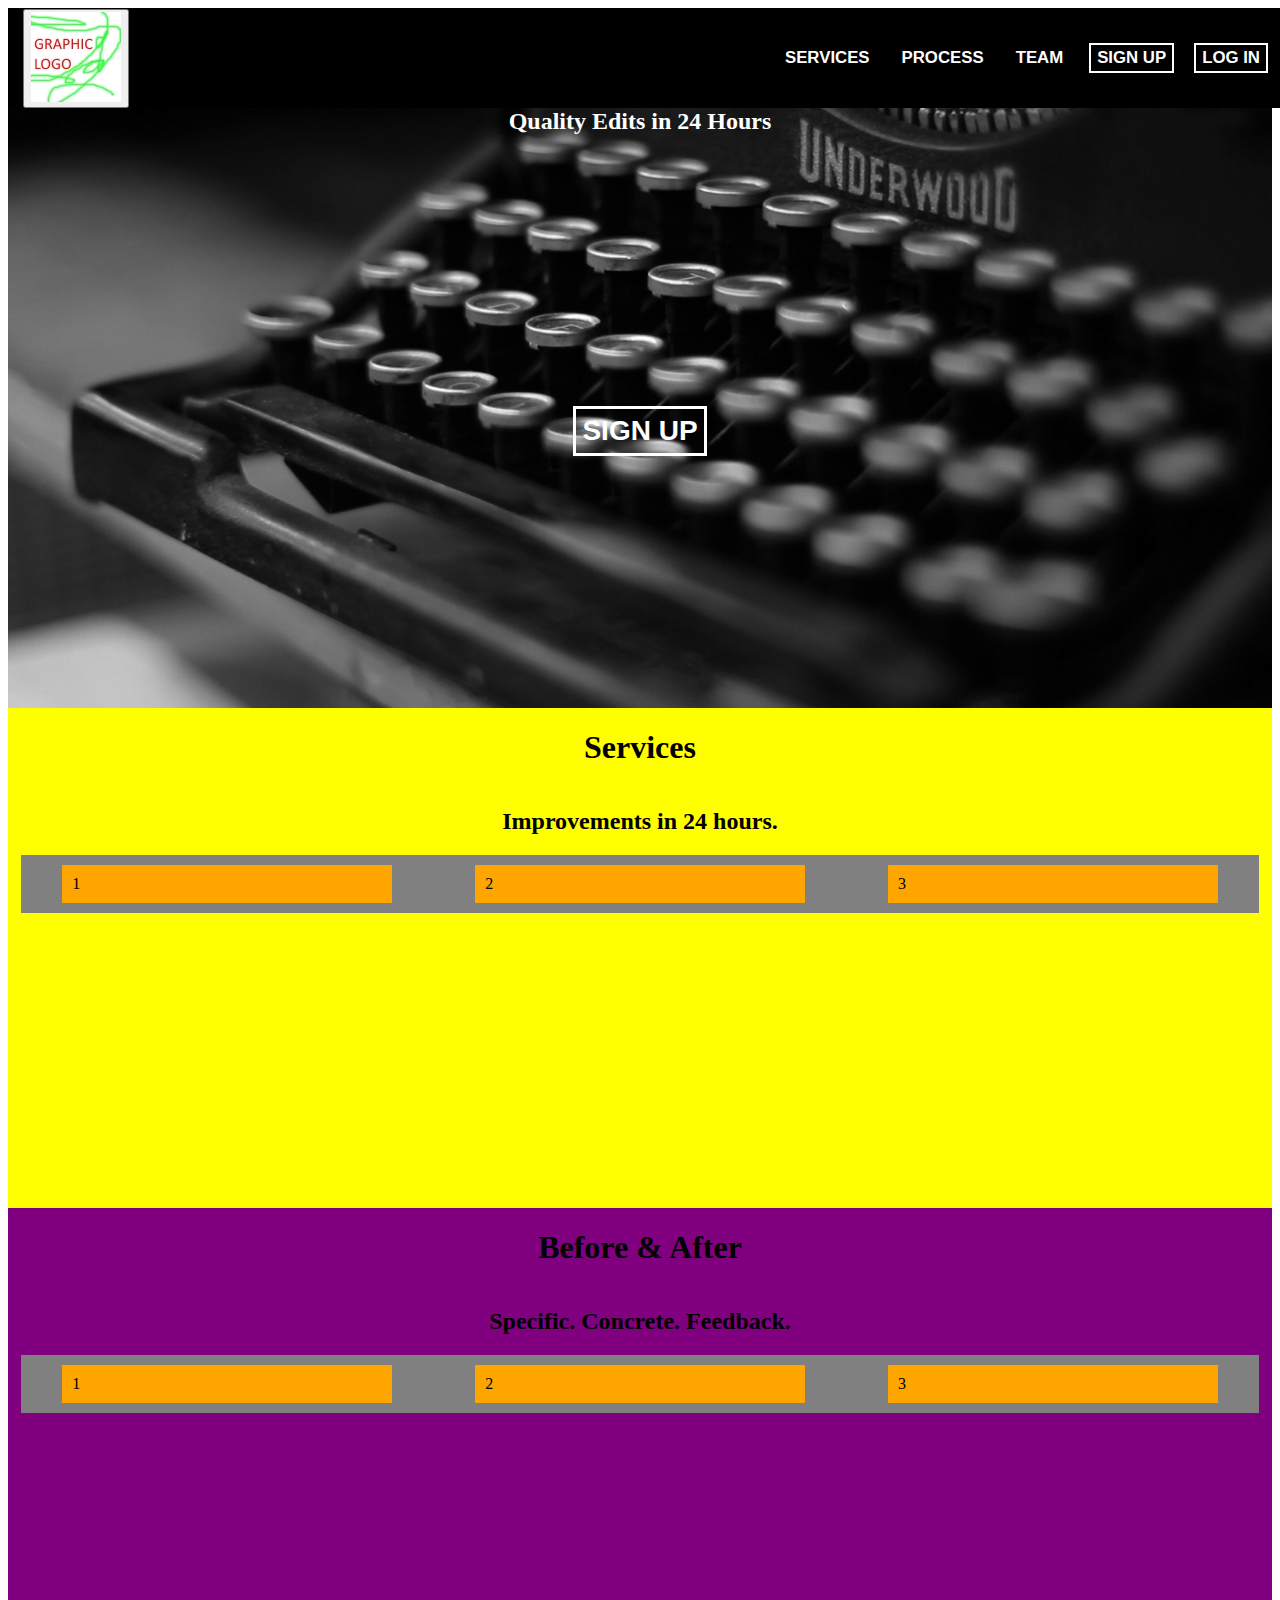
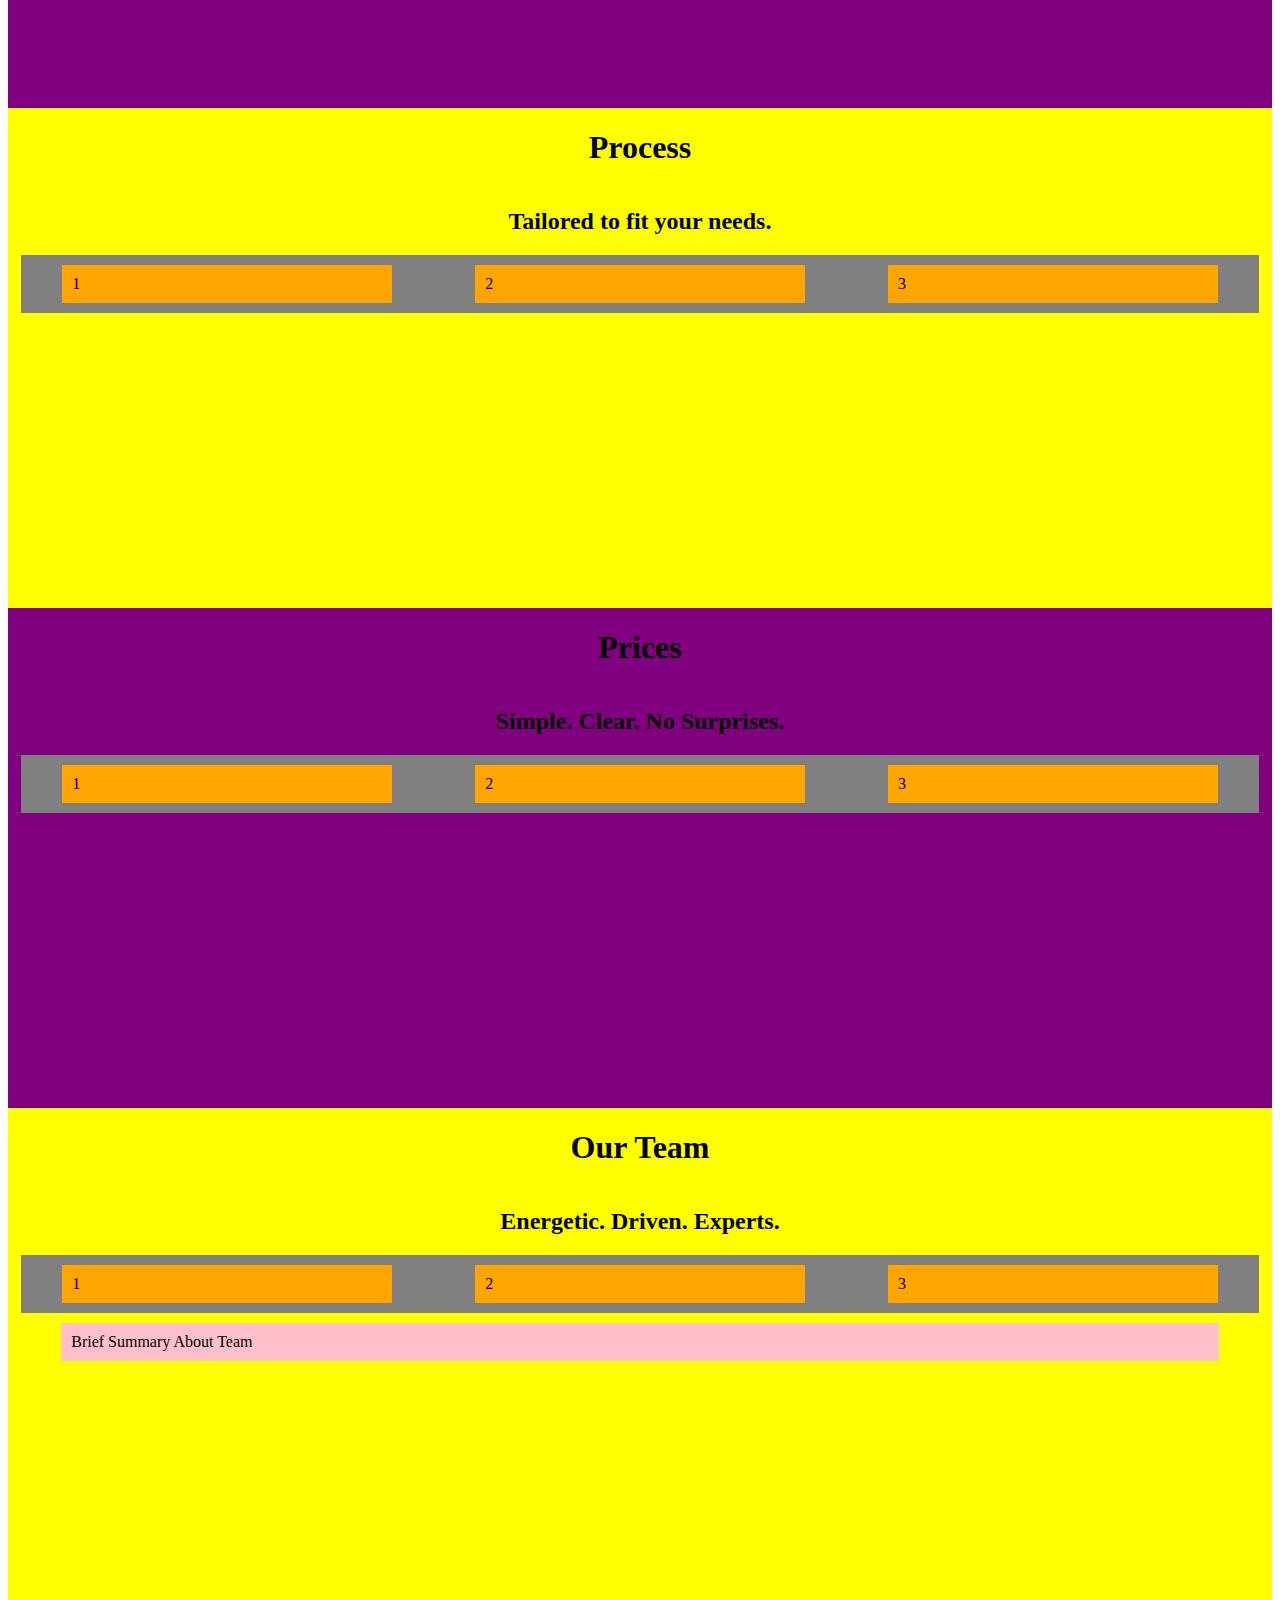
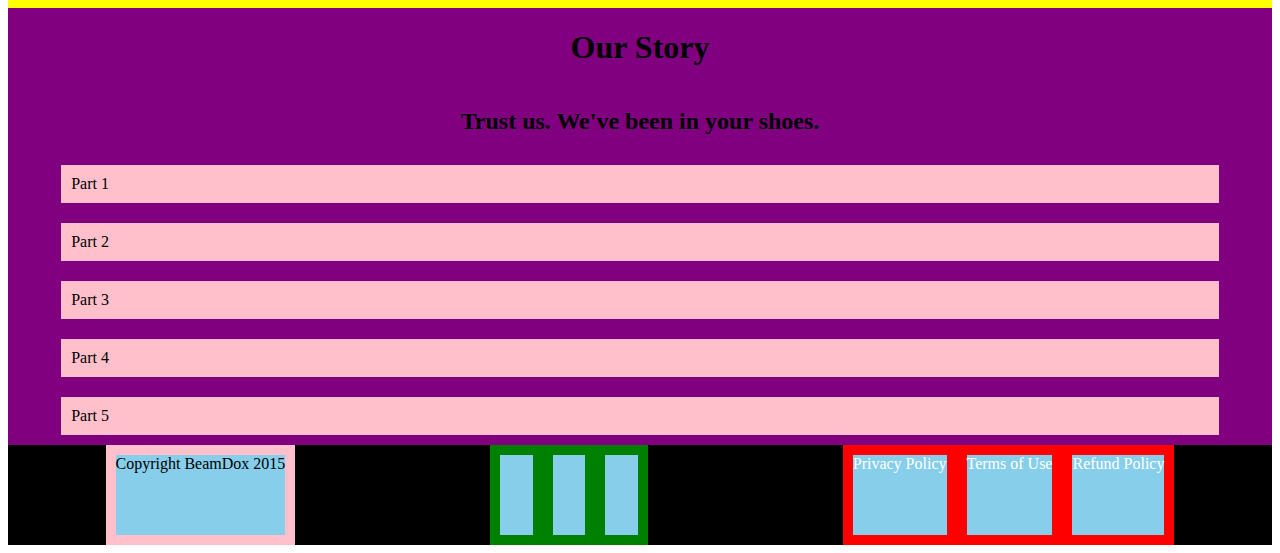
==== Index.html @ e9935860 "BeamDox Initial Commit" ====
<!DOCTYPE html>
<html>
<head>
	<meta charset="UTF-8">
	<title>BeamDox</title>
	<link rel="stylesheet" href="CSS/Font-awesome.css">
	<link rel="stylesheet" href="CSS/Index.css">
	<link rel="stylesheet" href="CSS/LoginSignupModal.css">
	<link rel="stylesheet" href="CSS/Header.css">
	<link rel="stylesheet" href="CSS/Footer.css">
	<link rel="stylesheet" href="CSS/Services.css">
	<link rel="stylesheet" href="CSS/Process.css">
	<link rel="stylesheet" href="CSS/Team.css">
</head>

<header class="navigation">
		<div class="logobox"><form action="Index.html"><button class="buttonLogo"><img src="assets/logo.jpg"></button></form></div>
		<div class="itemNav itemEmptyNav"></div>
		<div class="itemNav linkContainer">
			<div class="itemNav"><form action="#servicesAnchor"><button class="buttonReg">SERVICES</button></form></div>
			<div class="itemNav"><form action="#processAnchor"><button class="buttonReg">PROCESS</button></form></div>
			<div class="itemNav"><form action="#teamAnchor"><button class="buttonReg">TEAM</button></form></div>
			<div class="itemNav"><form action="#openModalSignUp"><button class="buttonCred">SIGN UP</button></form>
				<div id="openModalSignUp" class="modalDialog">
					<div>
						<a href="#close" title="Close" class="close">X</a>
						<h4>Sign up with BeamDox.</h4>
						<div>
							<form>
								<div><label for="theName">Name</label></div>
								<div><input id="theName" name="cusName" type="text" placeholder="Full Name" autofocus required/></div><br>
								
								<div><label for="theEmail">Email</label></div>
								<div><input id="theEmail" name="email" type="text" placeholder="Email Address" required/></div><br>
								
								<div><label for="thePass">Password</label></div>
								<div><input id="thePass" name="password" type="text" placeholder="Password" required/></div>
								<div><input id="thePass" name="password" type="text" placeholder="Confirm Password" required/></div><br>
								
								<div><label for="userTime">Time Zone</label></div>
								<div>
									<select id="userTime" name="timezone" placeholder="Select Time Zone" required>
										<option timeZoneId="1" gmtAdjustment="GMT-12:00" useDaylightTime="0" value="-12">(GMT-12:00) International Date Line West</option>
										<option timeZoneId="2" gmtAdjustment="GMT-11:00" useDaylightTime="0" value="-11">(GMT-11:00) Midway Island, Samoa</option>
										<option timeZoneId="3" gmtAdjustment="GMT-10:00" useDaylightTime="0" value="-10">(GMT-10:00) Hawaii</option>
										<option timeZoneId="4" gmtAdjustment="GMT-09:00" useDaylightTime="1" value="-9">(GMT-09:00) Alaska</option>
										<option timeZoneId="5" gmtAdjustment="GMT-08:00" useDaylightTime="1" value="-8">(GMT-08:00) Pacific Time (US & Canada)</option>
										<option timeZoneId="6" gmtAdjustment="GMT-08:00" useDaylightTime="1" value="-8">(GMT-08:00) Tijuana, Baja California</option>
										<option timeZoneId="7" gmtAdjustment="GMT-07:00" useDaylightTime="0" value="-7">(GMT-07:00) Arizona</option>
										<option timeZoneId="8" gmtAdjustment="GMT-07:00" useDaylightTime="1" value="-7">(GMT-07:00) Chihuahua, La Paz, Mazatlan</option>
										<option timeZoneId="9" gmtAdjustment="GMT-07:00" useDaylightTime="1" value="-7">(GMT-07:00) Mountain Time (US & Canada)</option>
										<option timeZoneId="10" gmtAdjustment="GMT-06:00" useDaylightTime="0" value="-6">(GMT-06:00) Central America</option>
										<option timeZoneId="11" gmtAdjustment="GMT-06:00" useDaylightTime="1" value="-6">(GMT-06:00) Central Time (US & Canada)</option>
										<option timeZoneId="12" gmtAdjustment="GMT-06:00" useDaylightTime="1" value="-6">(GMT-06:00) Guadalajara, Mexico City, Monterrey</option>
										<option timeZoneId="13" gmtAdjustment="GMT-06:00" useDaylightTime="0" value="-6">(GMT-06:00) Saskatchewan</option>
										<option timeZoneId="14" gmtAdjustment="GMT-05:00" useDaylightTime="0" value="-5">(GMT-05:00) Bogota, Lima, Quito, Rio Branco</option>
										<option timeZoneId="15" gmtAdjustment="GMT-05:00" useDaylightTime="1" value="-5">(GMT-05:00) Eastern Time (US & Canada)</option>
										<option timeZoneId="16" gmtAdjustment="GMT-05:00" useDaylightTime="1" value="-5">(GMT-05:00) Indiana (East)</option>
										<option timeZoneId="17" gmtAdjustment="GMT-04:00" useDaylightTime="1" value="-4">(GMT-04:00) Atlantic Time (Canada)</option>
										<option timeZoneId="18" gmtAdjustment="GMT-04:00" useDaylightTime="0" value="-4">(GMT-04:00) Caracas, La Paz</option>
										<option timeZoneId="19" gmtAdjustment="GMT-04:00" useDaylightTime="0" value="-4">(GMT-04:00) Manaus</option>
										<option timeZoneId="20" gmtAdjustment="GMT-04:00" useDaylightTime="1" value="-4">(GMT-04:00) Santiago</option>
										<option timeZoneId="21" gmtAdjustment="GMT-03:30" useDaylightTime="1" value="-3.5">(GMT-03:30) Newfoundland</option>
										<option timeZoneId="22" gmtAdjustment="GMT-03:00" useDaylightTime="1" value="-3">(GMT-03:00) Brasilia</option>
										<option timeZoneId="23" gmtAdjustment="GMT-03:00" useDaylightTime="0" value="-3">(GMT-03:00) Buenos Aires, Georgetown</option>
										<option timeZoneId="24" gmtAdjustment="GMT-03:00" useDaylightTime="1" value="-3">(GMT-03:00) Greenland</option>
										<option timeZoneId="25" gmtAdjustment="GMT-03:00" useDaylightTime="1" value="-3">(GMT-03:00) Montevideo</option>
										<option timeZoneId="26" gmtAdjustment="GMT-02:00" useDaylightTime="1" value="-2">(GMT-02:00) Mid-Atlantic</option>
										<option timeZoneId="27" gmtAdjustment="GMT-01:00" useDaylightTime="0" value="-1">(GMT-01:00) Cape Verde Is.</option>
										<option timeZoneId="28" gmtAdjustment="GMT-01:00" useDaylightTime="1" value="-1">(GMT-01:00) Azores</option>
										<option timeZoneId="29" gmtAdjustment="GMT+00:00" useDaylightTime="0" value="0">(GMT+00:00) Casablanca, Monrovia, Reykjavik</option>
										<option timeZoneId="30" gmtAdjustment="GMT+00:00" useDaylightTime="1" value="0">(GMT+00:00) Greenwich Mean Time : Dublin, Edinburgh, Lisbon, London</option>
										<option timeZoneId="31" gmtAdjustment="GMT+01:00" useDaylightTime="1" value="1">(GMT+01:00) Amsterdam, Berlin, Bern, Rome, Stockholm, Vienna</option>
										<option timeZoneId="32" gmtAdjustment="GMT+01:00" useDaylightTime="1" value="1">(GMT+01:00) Belgrade, Bratislava, Budapest, Ljubljana, Prague</option>
										<option timeZoneId="33" gmtAdjustment="GMT+01:00" useDaylightTime="1" value="1">(GMT+01:00) Brussels, Copenhagen, Madrid, Paris</option>
										<option timeZoneId="34" gmtAdjustment="GMT+01:00" useDaylightTime="1" value="1">(GMT+01:00) Sarajevo, Skopje, Warsaw, Zagreb</option>
										<option timeZoneId="35" gmtAdjustment="GMT+01:00" useDaylightTime="1" value="1">(GMT+01:00) West Central Africa</option>
										<option timeZoneId="36" gmtAdjustment="GMT+02:00" useDaylightTime="1" value="2">(GMT+02:00) Amman</option>
										<option timeZoneId="37" gmtAdjustment="GMT+02:00" useDaylightTime="1" value="2">(GMT+02:00) Athens, Bucharest, Istanbul</option>
										<option timeZoneId="38" gmtAdjustment="GMT+02:00" useDaylightTime="1" value="2">(GMT+02:00) Beirut</option>
										<option timeZoneId="39" gmtAdjustment="GMT+02:00" useDaylightTime="1" value="2">(GMT+02:00) Cairo</option>
										<option timeZoneId="40" gmtAdjustment="GMT+02:00" useDaylightTime="0" value="2">(GMT+02:00) Harare, Pretoria</option>
										<option timeZoneId="41" gmtAdjustment="GMT+02:00" useDaylightTime="1" value="2">(GMT+02:00) Helsinki, Kyiv, Riga, Sofia, Tallinn, Vilnius</option>
										<option timeZoneId="42" gmtAdjustment="GMT+02:00" useDaylightTime="1" value="2">(GMT+02:00) Jerusalem</option>
										<option timeZoneId="43" gmtAdjustment="GMT+02:00" useDaylightTime="1" value="2">(GMT+02:00) Minsk</option>
										<option timeZoneId="44" gmtAdjustment="GMT+02:00" useDaylightTime="1" value="2">(GMT+02:00) Windhoek</option>
										<option timeZoneId="45" gmtAdjustment="GMT+03:00" useDaylightTime="0" value="3">(GMT+03:00) Kuwait, Riyadh, Baghdad</option>
										<option timeZoneId="46" gmtAdjustment="GMT+03:00" useDaylightTime="1" value="3">(GMT+03:00) Moscow, St. Petersburg, Volgograd</option>
										<option timeZoneId="47" gmtAdjustment="GMT+03:00" useDaylightTime="0" value="3">(GMT+03:00) Nairobi</option>
										<option timeZoneId="48" gmtAdjustment="GMT+03:00" useDaylightTime="0" value="3">(GMT+03:00) Tbilisi</option>
										<option timeZoneId="49" gmtAdjustment="GMT+03:30" useDaylightTime="1" value="3.5">(GMT+03:30) Tehran</option>
										<option timeZoneId="50" gmtAdjustment="GMT+04:00" useDaylightTime="0" value="4">(GMT+04:00) Abu Dhabi, Muscat</option>
										<option timeZoneId="51" gmtAdjustment="GMT+04:00" useDaylightTime="1" value="4">(GMT+04:00) Baku</option>
										<option timeZoneId="52" gmtAdjustment="GMT+04:00" useDaylightTime="1" value="4">(GMT+04:00) Yerevan</option>
										<option timeZoneId="53" gmtAdjustment="GMT+04:30" useDaylightTime="0" value="4.5">(GMT+04:30) Kabul</option>
										<option timeZoneId="54" gmtAdjustment="GMT+05:00" useDaylightTime="1" value="5">(GMT+05:00) Yekaterinburg</option>
										<option timeZoneId="55" gmtAdjustment="GMT+05:00" useDaylightTime="0" value="5">(GMT+05:00) Islamabad, Karachi, Tashkent</option>
										<option timeZoneId="56" gmtAdjustment="GMT+05:30" useDaylightTime="0" value="5.5">(GMT+05:30) Sri Jayawardenapura</option>
										<option timeZoneId="57" gmtAdjustment="GMT+05:30" useDaylightTime="0" value="5.5">(GMT+05:30) Chennai, Kolkata, Mumbai, New Delhi</option>
										<option timeZoneId="58" gmtAdjustment="GMT+05:45" useDaylightTime="0" value="5.75">(GMT+05:45) Kathmandu</option>
										<option timeZoneId="59" gmtAdjustment="GMT+06:00" useDaylightTime="1" value="6">(GMT+06:00) Almaty, Novosibirsk</option>
										<option timeZoneId="60" gmtAdjustment="GMT+06:00" useDaylightTime="0" value="6">(GMT+06:00) Astana, Dhaka</option>
										<option timeZoneId="61" gmtAdjustment="GMT+06:30" useDaylightTime="0" value="6.5">(GMT+06:30) Yangon (Rangoon)</option>
										<option timeZoneId="62" gmtAdjustment="GMT+07:00" useDaylightTime="0" value="7">(GMT+07:00) Bangkok, Hanoi, Jakarta</option>
										<option timeZoneId="63" gmtAdjustment="GMT+07:00" useDaylightTime="1" value="7">(GMT+07:00) Krasnoyarsk</option>
										<option timeZoneId="64" gmtAdjustment="GMT+08:00" useDaylightTime="0" value="8">(GMT+08:00) Beijing, Chongqing, Hong Kong, Urumqi</option>
										<option timeZoneId="65" gmtAdjustment="GMT+08:00" useDaylightTime="0" value="8">(GMT+08:00) Kuala Lumpur, Singapore</option>
										<option timeZoneId="66" gmtAdjustment="GMT+08:00" useDaylightTime="0" value="8">(GMT+08:00) Irkutsk, Ulaan Bataar</option>
										<option timeZoneId="67" gmtAdjustment="GMT+08:00" useDaylightTime="0" value="8">(GMT+08:00) Perth</option>
										<option timeZoneId="68" gmtAdjustment="GMT+08:00" useDaylightTime="0" value="8">(GMT+08:00) Taipei</option>
										<option timeZoneId="69" gmtAdjustment="GMT+09:00" useDaylightTime="0" value="9">(GMT+09:00) Osaka, Sapporo, Tokyo</option>
										<option timeZoneId="70" gmtAdjustment="GMT+09:00" useDaylightTime="0" value="9">(GMT+09:00) Seoul</option>
										<option timeZoneId="71" gmtAdjustment="GMT+09:00" useDaylightTime="1" value="9">(GMT+09:00) Yakutsk</option>
										<option timeZoneId="72" gmtAdjustment="GMT+09:30" useDaylightTime="0" value="9.5">(GMT+09:30) Adelaide</option>
										<option timeZoneId="73" gmtAdjustment="GMT+09:30" useDaylightTime="0" value="9.5">(GMT+09:30) Darwin</option>
										<option timeZoneId="74" gmtAdjustment="GMT+10:00" useDaylightTime="0" value="10">(GMT+10:00) Brisbane</option>
										<option timeZoneId="75" gmtAdjustment="GMT+10:00" useDaylightTime="1" value="10">(GMT+10:00) Canberra, Melbourne, Sydney</option>
										<option timeZoneId="76" gmtAdjustment="GMT+10:00" useDaylightTime="1" value="10">(GMT+10:00) Hobart</option>
										<option timeZoneId="77" gmtAdjustment="GMT+10:00" useDaylightTime="0" value="10">(GMT+10:00) Guam, Port Moresby</option>
										<option timeZoneId="78" gmtAdjustment="GMT+10:00" useDaylightTime="1" value="10">(GMT+10:00) Vladivostok</option>
										<option timeZoneId="79" gmtAdjustment="GMT+11:00" useDaylightTime="1" value="11">(GMT+11:00) Magadan, Solomon Is., New Caledonia</option>
										<option timeZoneId="80" gmtAdjustment="GMT+12:00" useDaylightTime="1" value="12">(GMT+12:00) Auckland, Wellington</option>
										<option timeZoneId="81" gmtAdjustment="GMT+12:00" useDaylightTime="0" value="12">(GMT+12:00) Fiji, Kamchatka, Marshall Is.</option>
										<option timeZoneId="82" gmtAdjustment="GMT+13:00" useDaylightTime="0" value="13">(GMT+13:00) Nuku'alofa</option>
									</select>
								</div><br>
								
								<div><input type="submit" value="Sign Up"></div>
							</form>
						</div>
					</div>
				</div>
			</div>
			<div class="itemNav"><form action="#openModalLogIn"><button class="buttonCred">LOG IN</button></form>
				<div id="openModalLogIn" class="modalDialog">
					<div>
						<a href="#close" title="Close" class="close">X</a>
							<h4>Log in to BeamDox.</h4>
							<div>
								<form autocomplete="on">
									<div><label for="theEmail">Email</label></div>
									<div><input id="theEmail" name="email" type="text" placeholder="Email Address" autofocus required/></div><br>
									
									<div><label for="thePass">Password</label></div>
									<div><input id="thePass" name="password" type="text" placeholder="Password" required/></div><br>
									
									<div><input type="submit" value="Log In"></div>
								</form>
							</div>
					</div>
				</div>
			</div>
		</div>
	</header>

<body>
	<!--hero section-->
	<main class="core">
		<section class="heroSection">
			<div><h1>BeamDox</h1></div>
			<div><h2>Quality Edits in 24 Hours</h2></div>
			<div class="itemCore"></div>
			<div class="itemCore">
				<form action="#openModalSignUp">
					<button class="buttonCore">SIGN UP</button>
				</form>
			</div>
		</section>
		<!--Services Link Section-->
		<a name="servicesAnchor"></a>
		<section class="sectionServices">
			<div><h1>Services</h1></div>
			<div><h2>Improvements in 24 hours.</h2></div>
			<div class="sectionThreeColumnContent">
				<div class="itemThreeColumnContent">1</div>
				<div class="itemThreeColumnContent">2</div>
				<div class="itemThreeColumnContent">3</div>
			</div>
		</section>
		
		<section class="sectionBNA">
			<div><h1>Before & After</h1></div>
			<div><h2>Specific. Concrete. Feedback.</h2></div>
			<div class="sectionThreeColumnContent">
				<div class="itemThreeColumnContent">1</div>
				<div class="itemThreeColumnContent">2</div>
				<div class="itemThreeColumnContent">3</div>
			</div>
		</section>
		<!--Process Link Section-->
		<a name="processAnchor"></a>
		<section class="sectionProcess">
			<div><h1>Process</h1></div>
			<div><h2>Tailored to fit your needs.</h2></div>
			<div class="sectionThreeColumnContent">
				<div class="itemThreeColumnContent">1</div>
				<div class="itemThreeColumnContent">2</div>
				<div class="itemThreeColumnContent">3</div>
			</div>
		</section>
		<section class="sectionPrices">
			<div><h1>Prices</h1></div>
			<div><h2>Simple. Clear. No Surprises.</h2></div>
			<div class="sectionThreeColumnContent">
				<div class="itemThreeColumnContent">1</div>
				<div class="itemThreeColumnContent">2</div>
				<div class="itemThreeColumnContent">3</div>
			</div>
		</section>
		<!--Team Link Section-->
		<a name="teamAnchor"></a>
		<section class="sectionTeam">
			<div><h1>Our Team</h1></div>
			<div><h2>Energetic. Driven. Experts.</h2></div>
			<div class="sectionThreeColumnContent">
				<div class="itemThreeColumnContent">1</div>
				<div class="itemThreeColumnContent">2</div>
				<div class="itemThreeColumnContent">3</div>
			</div>
			<div class="itemTeamSummary">Brief Summary About Team</div>
		</section>
		
		<section class="sectionStory">
			<div><h1>Our Story</h1></div>
			<div><h2>Trust us. We've been in your shoes.</h2></div>
			<div class="itemStoryContent">Part 1</div>
			<div class="itemStoryContent">Part 2</div>
			<div class="itemStoryContent">Part 3</div>
			<div class="itemStoryContent">Part 4</div>
			<div class="itemStoryContent">Part 5</div>
		</section>
	</main>
	
	<footer class="bottom">
		<div class="copyright">
			<div class="itemCopyRight">Copyright BeamDox 2015</div>
		</div>
		
		<div class="socMedia">
			<div class="itemSocMedia"><a href="www.youtube.com"><i class="fa fa-youtube"></i></a></div>
			<div class="itemSocMedia"><a href="www.facebook.com"><i class="fa fa-facebook-square"></i></a></div>
			<div class="itemSocMedia"><a href="www.twitter.com"><i class="fa fa-twitter-square"></i></a></div>
		</div>
		
		<div class="policies">
			<div class="itemPolicy"><a href="PrivacyPolicy.html">Privacy Policy</a></div>
			<div class="itemPolicy"><a href="TermsOfUse.html">Terms of Use</a></div>
			<div class="itemPolicy"><a href="RefundPolicy.html">Refund Policy</a></div>
		</div>
	</footer>

</body>

</html>
---- CSS/Index.css ----
/*core is used on the <main> tag */


.core{
	display:flex;
	background-color:transparent;
	height:1000px;
	width:100%;
	margin: 0 auto;
	flex-direction:column;
}

.heroSection{
	display:flex;
	/*background-color:#393E41;*/
	height:700px;
	width:100%;
	margin: 0 auto;
	flex-direction:column;
	justify-content:center;
	align-items:center;
	background-image:url(../assets/hero2.jpg);
	background-size: 100% auto;
	color:white;
}

.itemCore{
	flex-grow:2;
}


.buttonCore{
	cursor:pointer;
	background:transparent;
	border:solid 3px white;
	height:50px;
	color:white;
	font-family:Montserrat,"Helvetica Neue",Helvetica,Arial,sans-serif;
	min-width:100px;
	font-size:175%;
	font-weight:bold;
}

.buttonCore:hover{
	border-color:#00AFEE;
	color:#00AFEE;
}
/*bottom is used for the footer*/
---- CSS/LoginSignupModal.css ----
/*sign up and log in modal css*/

.modalDialog {
	overflow-y:dynamic;
	height:auto;
	position: fixed;
	font-family: Montserrat,"Helvetica Neue",Helvetica,Arial,sans-serif;
	top: 0;
	right: 0;
	bottom: 0;
	left: 0;
	background: rgba(0,0,0,0.6);
	z-index: 99999;
	opacity:0;
	-webkit-transition: opacity 400ms ease-in;
	-moz-transition: opacity 400ms ease-in;
	transition: opacity 400ms ease-in;
	pointer-events: none;
}

.modalDialog:target {
	opacity:1;
	pointer-events: auto;
}

.modalDialog > div {
	width: 40%;
	position: relative;
	margin: 10% auto;
	padding: 5px 20px 13px 20px;
	background: #FFFFFF;
	/*background: -moz-linear-gradient(#fff, #999);
	background: -webkit-linear-gradient(#fff, #999);
	background: -o-linear-gradient(#fff, #999);*/
}

.close {
	background: #606061;
	color: white;
	line-height: 25px;
	position: absolute;
	right: -12px;
	text-align: center;
	top: -10px;
	width: 24px;
	text-decoration: none;
	font-weight: bold;
	-webkit-border-radius: 12px;
	-moz-border-radius: 12px;
	border-radius: 12px;
	-moz-box-shadow: 1px 1px 3px #000;
	-webkit-box-shadow: 1px 1px 3px #000;
	box-shadow: 1px 1px 3px #000;
}

.close:hover { 
	background: #00AFEE; 
	color:white;
	text-decoration:none;
}
---- CSS/Header.css ----
/*header css style and layout*/
/*styles header tag and navlink items*/


.navigation{
	display:flex;
	background-color:black;
	align-items:center;
	height:100px;
	width:100%;
	margin: 0 auto;
	flex-direction:row;
	justify-content:space-around;
	position:fixed;
	box-sizing:border-box;
}

/*logo container*/

.logobox{
	display:flex;
	height:100px;
	width:auto;
	justify-content:center;
	align-items:center;
	padding-left:15px;
}

/*this gives some space between nav buttons*/

.itemNav{
	margin:10px;
	background-color:none;
}

 
 /*this empty item is only for creating a buffer between logo and navlinks*/

.itemEmptyNav{
	flex:3;
	background-color:black;
}

 /*container that holds the button navlinks*/
.linkContainer{
	display:flex;
	background-color:transparent;
	flex-direction:row;
	justify-content:space-between;
	align-items:flex-end;
}


/* nav button stylings*/

.buttonLogo{
	cursor:pointer;
}

.buttonReg{
	cursor:pointer;
	background:transparent;
	height:30px;
	color:white;
	font-family: Montserrat,"Helvetica Neue",Helvetica,Arial,sans-serif;
	min-width:50px;
	border-style:none;
	outline: none;
	font-size:105%;
	font-weight: bold;
}

.buttonReg:hover{
	color:#00AFEE;
}

.buttonCred{
	cursor:pointer;
	background:transparent;
	border:solid 2px white;
	height:30px;
	color:white;
	font-family: Montserrat,"Helvetica Neue",Helvetica,Arial,sans-serif;
	min-width:50px;
	font-size:105%;
	font-weight:bold;
}

.buttonCred:hover{
	border-color:#00AFEE;
	color:#00AFEE;
}
---- CSS/Footer.css ----
/*footer css style and layout*/
/*bottom is used for the footer*/
.bottom{
	display:flex;
	background-color:black;
	height:100px;
	width:100%;
	margin: 0 auto;
	flex-direction:row;
	justify-content:space-around;
}

/*this styles the box containing copyright; immediately following is the selector styling its item */

.copyright{
	display:flex;
	background-color:pink;
	height:100px;
	width:100%/3;
	flex-direction:row;
	justify-content:space-between;
	
}


.itemCopyRight{
	background-color:skyblue;
	margin:10px;
}

/*this styles the box containing social media links; immediately following is the selector styling those items */
.socMedia{
	display:flex;
	background-color: green;
	height:100px;
	width:100%/3;
	flex-direction:row;
	justify-content:space-betwen;
}

.itemSocMedia{
	background-color:skyblue;
	padding:10px;
	margin:10px;
}


/*this styles the box containing policy links; immediately following is the selector styling those items */

.policies{
	display:flex;
	background-color:red;
	height:100px;
	width:100%/3;
	flex-direction:row;
	justify-content:space-between;

}

.itemPolicy{
	background-color:skyblue;
	margin:10px;
}

/*footer policies links styling*/

a{
	text-decoration: none;
	color: white;
}

a:hover{
	text-decoration: underline;
	color:#00AFEE;
}
---- CSS/Services.css ----
/*core is used on the <main> tag*/

.core{
	display:flex;
	background-color:cyan;
	height:auto;
	width:100%;
	margin: 0 auto;
	flex-direction:column;
}

/*sections styling below*/

.sectionServices{
	display:flex;
	background-color:yellow;
	height:500px;
	width:100%;
	margin:0 auto;
	flex-direction:column;
	align-items:center;
}

.sectionBNA{
	display:flex;
	background-color:purple;
	height:500px;
	width:100%;
	margin:0 auto;
	flex-direction:column;
	align-items:center;
}

/* both the sercies and before/after sections use a 3-column style for their main contents*/

.sectionThreeColumnContent{
	display:flex;
	background-color:grey;
	height: auto; /* I've set this to auto for now, so that the grey boxes stretch out if we put taller content in*/
	width:98%;
	margin: 0 auto;
	flex-direction:row;
	justify-content: space-around;
}

.itemThreeColumnContent{
	background-color:orange;
	padding:10px;
	margin:10px;
	width:25%;
}
---- CSS/Process.css ----
/*core is used on the <main> tag*/

.core{
	display:flex;
	background-color:cyan;
	height:auto;
	width:100%;
	margin: 0 auto;
	flex-direction:column;
}

/*sections styling below*/

.sectionProcess{
	display:flex;
	background-color:yellow;
	height:500px;
	width:100%;
	margin:0 auto;
	flex-direction:column;
	align-items:center;
}

.sectionPrices{
	display:flex;
	background-color:purple;
	height:500px;
	width:100%;
	margin:0 auto;
	flex-direction:column;
	align-items:center;
}

/* both the sercies and before/after sections use a 3-column style for their main contents*/

.sectionThreeColumnContent{
	display:flex;
	background-color:grey;
	height: auto; /* I've set this to auto for now, so that the grey boxes stretch out if we put taller content in*/
	width:98%;
	margin: 0 auto;
	flex-direction:row;
	justify-content: space-around;
}

.itemThreeColumnContent{
	background-color:orange;
	padding:10px;
	margin:10px;
	width:25%;
}
---- CSS/Team.css ----
/*core is used on the <main> tag*/

.core{
	display:flex;
	background-color:cyan;
	height:auto;
	width:100%;
	margin: 0 auto;
	flex-direction:column;
}

/*sections styling below*/

.sectionTeam{
	display:flex;
	background-color:yellow;
	height:500px;
	width:100%;
	margin:0 auto;
	flex-direction:column;
	align-items:center;
}

.sectionThreeColumnContent{
	display:flex;
	background-color:grey;
	height: auto; /* I've set this to auto for now, so that the grey boxes stretch out if we put taller content in*/
	width:98%;
	margin: 0 auto;
	flex-direction:row;
	justify-content: space-around;
}

.itemThreeColumnContent{
	background-color:orange;
	padding:10px;
	margin:10px;
	width:25%;
}

.itemTeamSummary{
	background-color:pink;
	padding:10px;
	margin:10px;
	width: 90%;
}


/*the story section doesn't use a 3 column layout; instead it uses flex direction columns*/
.sectionStory{
	display:flex;
	background-color:purple;
	height:50%;
	width:100%;
	margin:0 auto;
	flex-direction:column;
	align-items:center;
}

.itemStoryContent{
	background-color:pink;
	padding:10px;
	margin:10px;
	width: 90%;
}
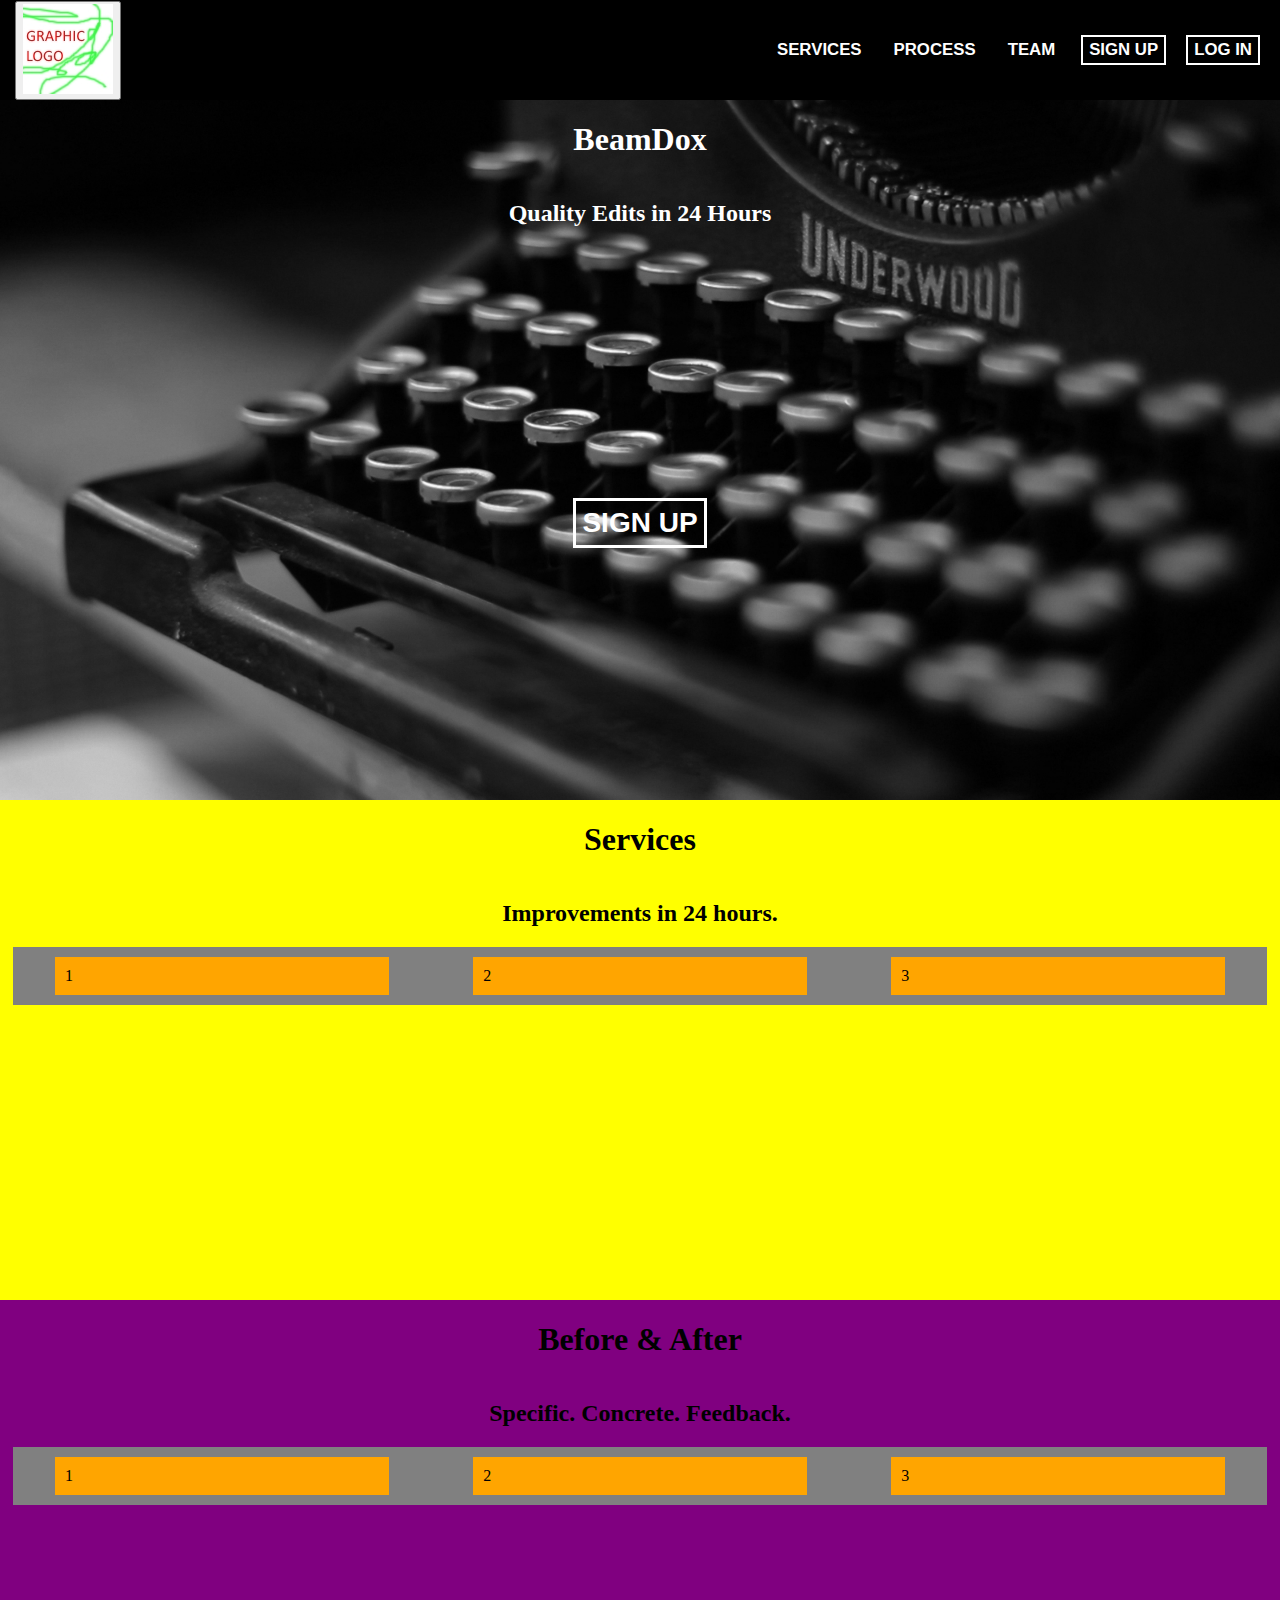
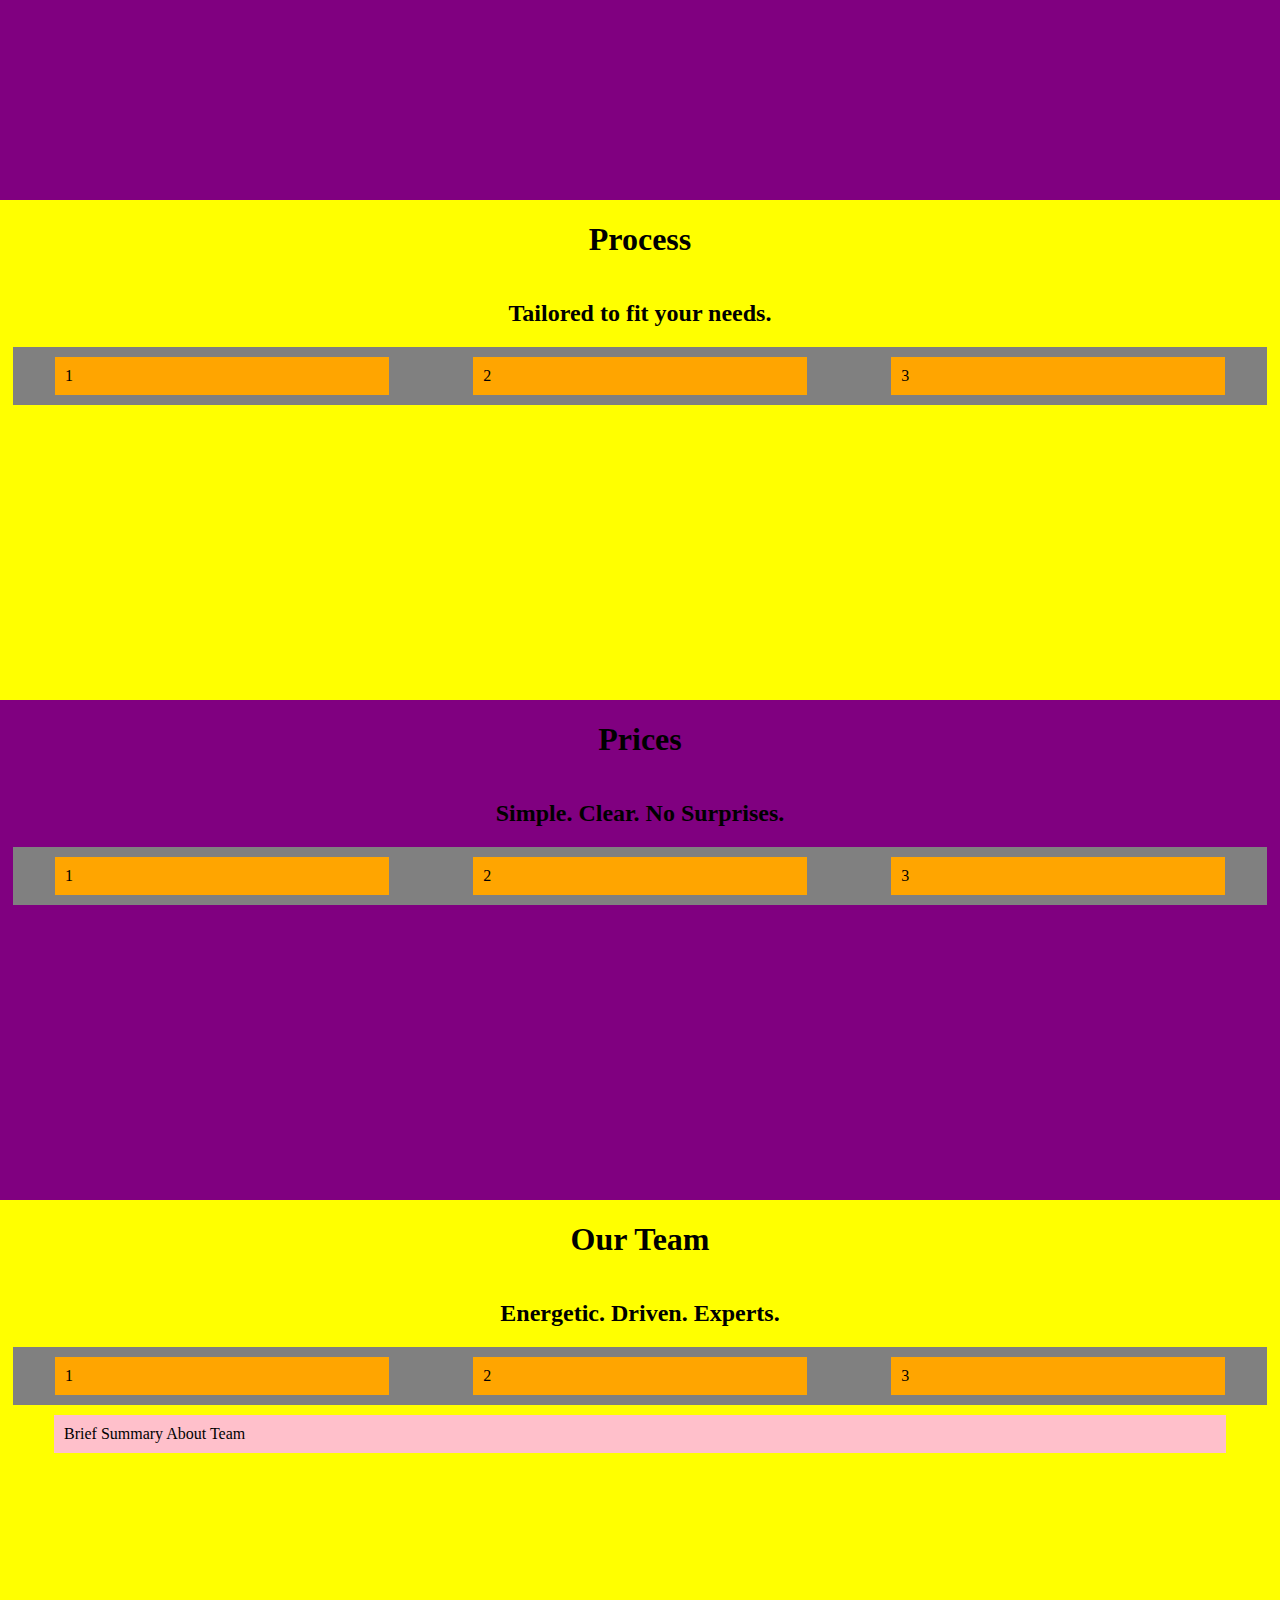
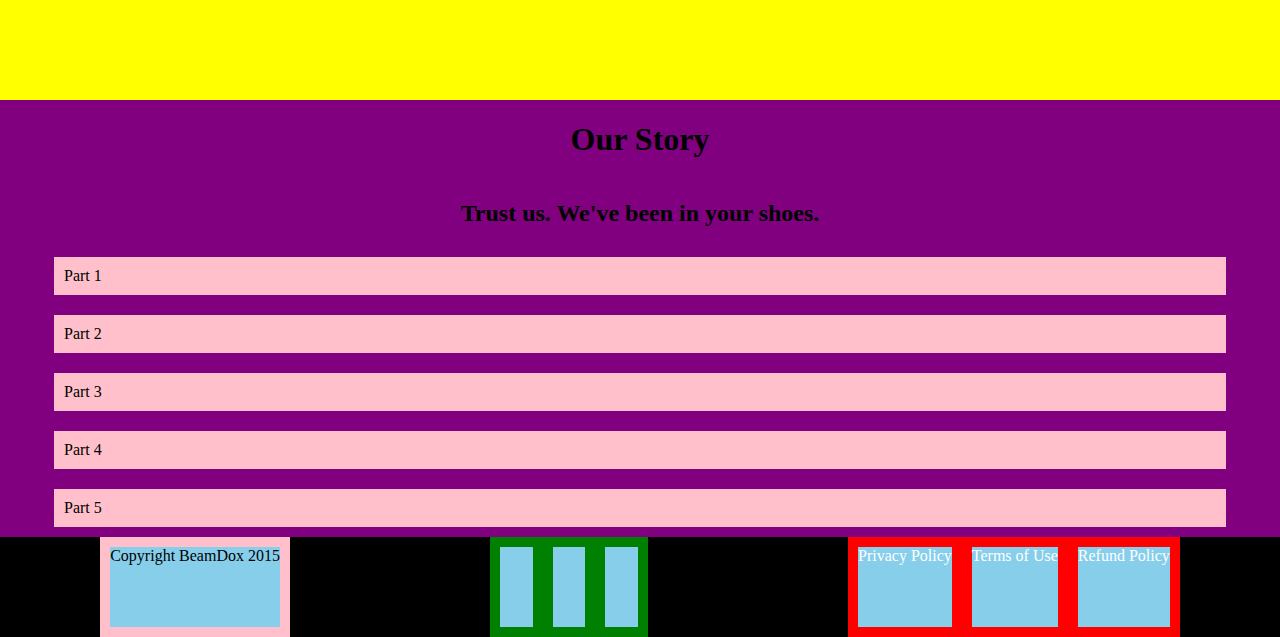
==== commit c794863f: "Code Hierarchy Fixed" ====
--- a/Index.html
+++ b/Index.html
@@ -13,7 +13,8 @@
 	<link rel="stylesheet" href="CSS/Team.css">
 </head>
 
-<header class="navigation">
+<body>
+	<header class="navigation">
 		<div class="logobox"><form action="Index.html"><button class="buttonLogo"><img src="assets/logo.jpg"></button></form></div>
 		<div class="itemNav itemEmptyNav"></div>
 		<div class="itemNav linkContainer">
@@ -153,7 +154,6 @@
 		</div>
 	</header>
 
-<body>
 	<!--hero section-->
 	<main class="core">
 		<section class="heroSection">
--- a/CSS/Index.css
+++ b/CSS/Index.css
@@ -1,6 +1,13 @@
 /*core is used on the <main> tag */
 
+html, body{
+	margin:0px;
+	padding:0px;
+}
 
+main{
+	padding-top:100px;
+}
 .core{
 	display:flex;
 	background-color:transparent;
--- a/CSS/Header.css
+++ b/CSS/Header.css
@@ -1,5 +1,6 @@
 /*header css style and layout*/
 /*styles header tag and navlink items*/
+
 
 
 .navigation{
@@ -12,7 +13,6 @@
 	flex-direction:row;
 	justify-content:space-around;
 	position:fixed;
-	box-sizing:border-box;
 }
 
 /*logo container*/
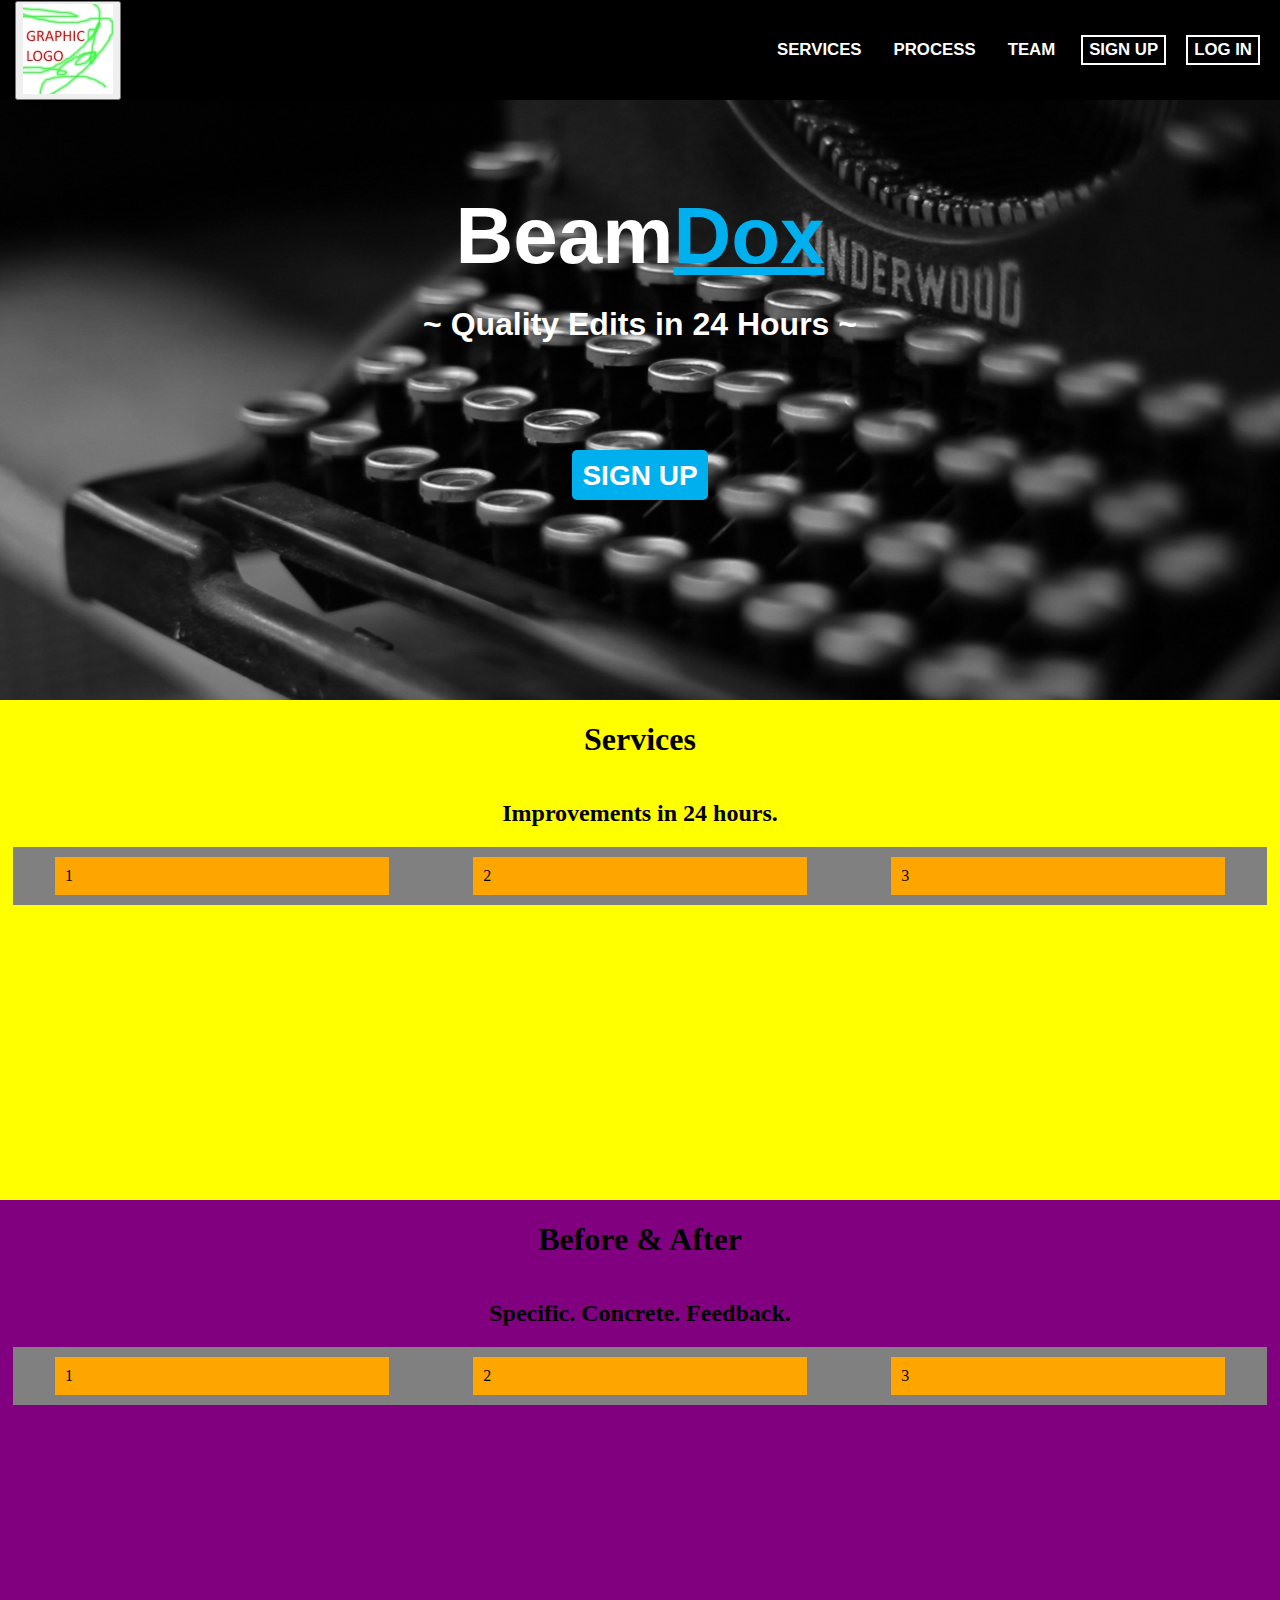
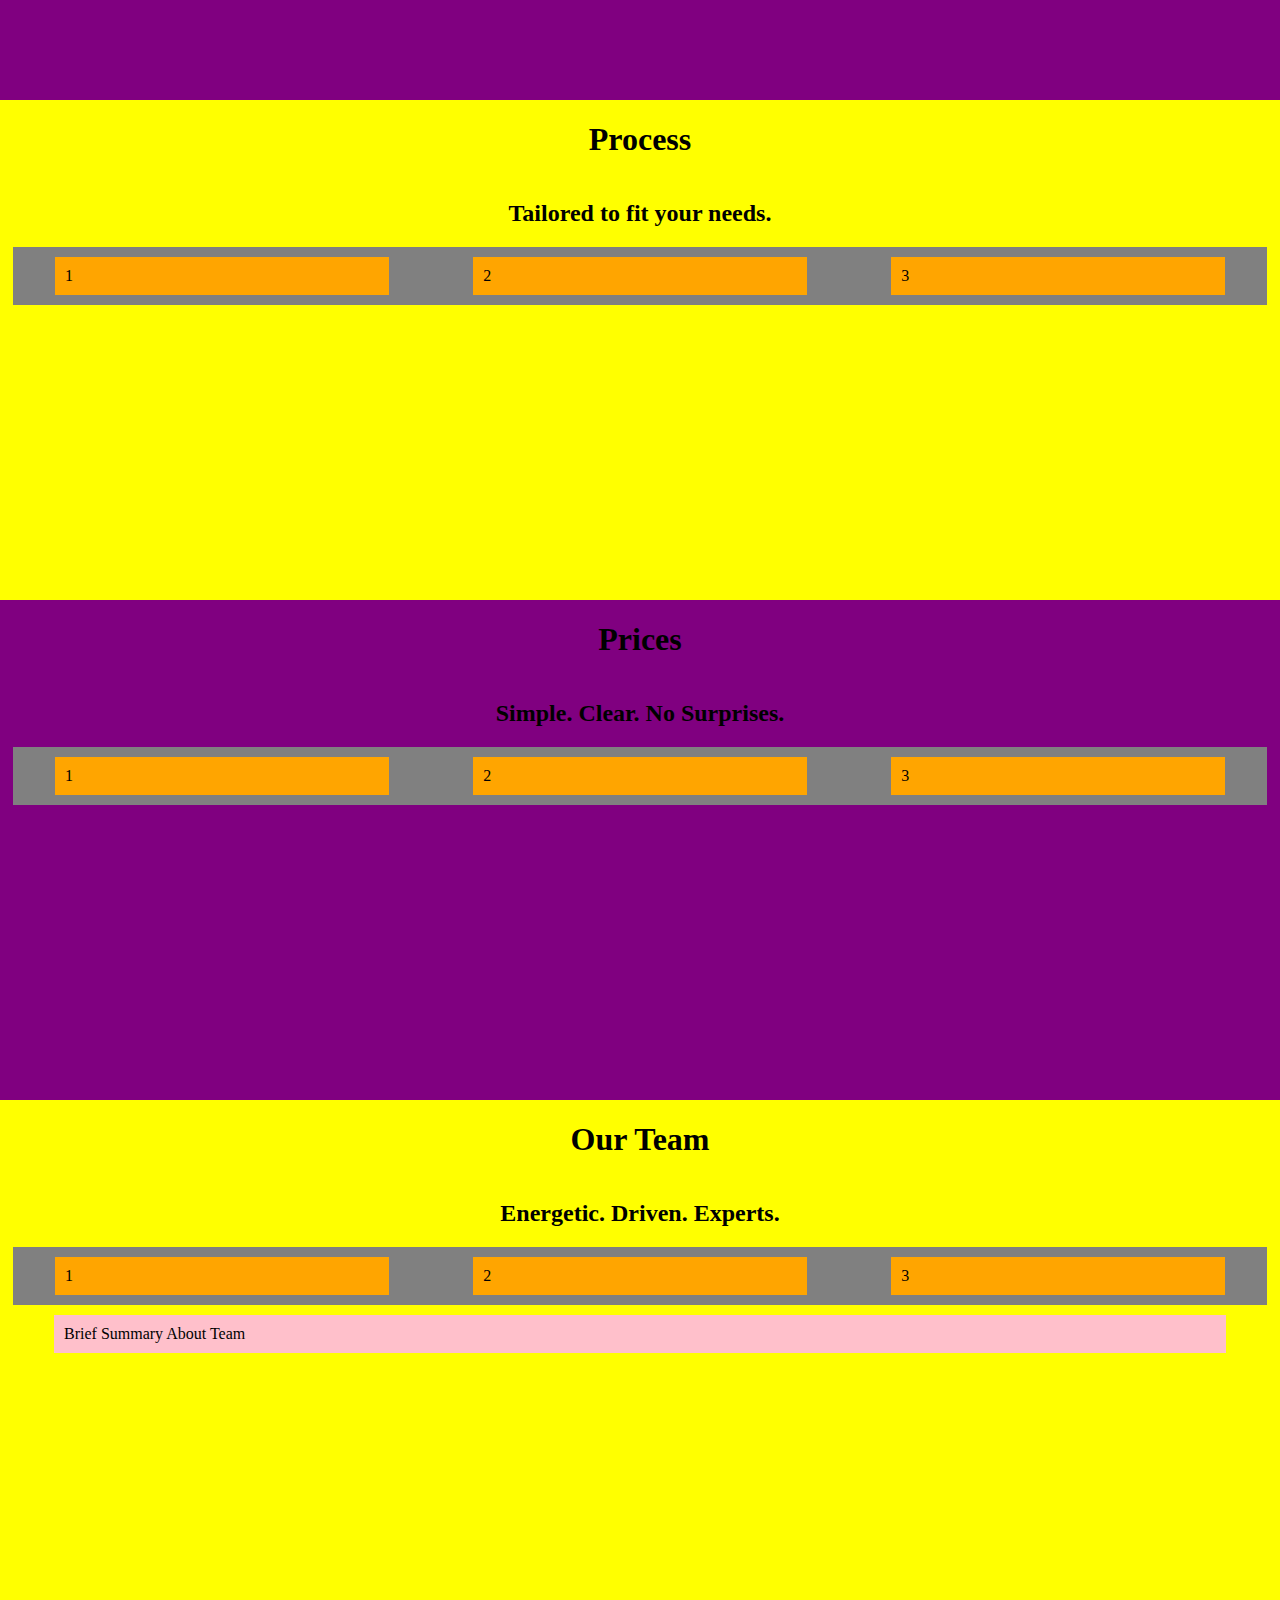
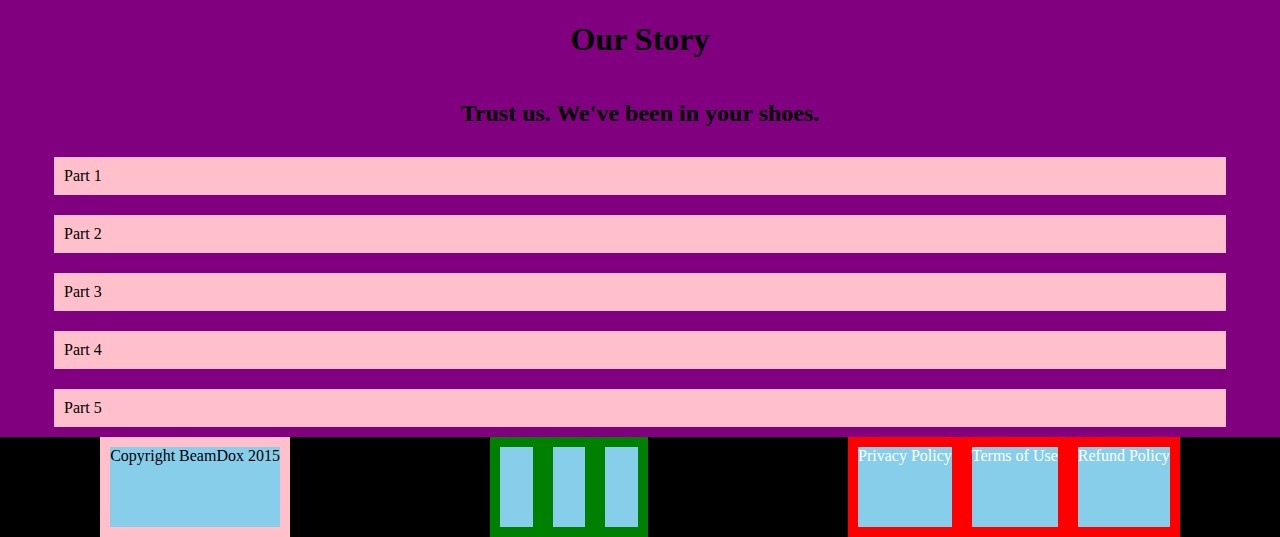
==== commit fdb42f15: "Hero Styling" ====
--- a/Index.html
+++ b/Index.html
@@ -157,8 +157,9 @@
 	<!--hero section-->
 	<main class="core">
 		<section class="heroSection">
-			<div><h1>BeamDox</h1></div>
-			<div><h2>Quality Edits in 24 Hours</h2></div>
+			<div class="itemCore"></div>
+			<div><h1 class="title">Beam<span class="blueFont">Dox</span></h1></div>
+			<div><h2 class="subtitle">~ Quality Edits in 24 Hours ~</h2></div>
 			<div class="itemCore"></div>
 			<div class="itemCore">
 				<form action="#openModalSignUp">
@@ -166,9 +167,9 @@
 				</form>
 			</div>
 		</section>
+		
 		<!--Services Link Section-->
-		<a name="servicesAnchor"></a>
-		<section class="sectionServices">
+		<section id="servicesAnchor" class="sectionServices">
 			<div><h1>Services</h1></div>
 			<div><h2>Improvements in 24 hours.</h2></div>
 			<div class="sectionThreeColumnContent">
@@ -187,9 +188,10 @@
 				<div class="itemThreeColumnContent">3</div>
 			</div>
 		</section>
+		
 		<!--Process Link Section-->
-		<a name="processAnchor"></a>
-		<section class="sectionProcess">
+	
+		<section id="processAnchor" class="sectionProcess">
 			<div><h1>Process</h1></div>
 			<div><h2>Tailored to fit your needs.</h2></div>
 			<div class="sectionThreeColumnContent">
@@ -207,9 +209,10 @@
 				<div class="itemThreeColumnContent">3</div>
 			</div>
 		</section>
+		
 		<!--Team Link Section-->
-		<a name="teamAnchor"></a>
-		<section class="sectionTeam">
+	
+		<section id="teamAnchor" class="sectionTeam">
 			<div><h1>Our Team</h1></div>
 			<div><h2>Energetic. Driven. Experts.</h2></div>
 			<div class="sectionThreeColumnContent">
--- a/CSS/Index.css
+++ b/CSS/Index.css
@@ -19,8 +19,7 @@
 
 .heroSection{
 	display:flex;
-	/*background-color:#393E41;*/
-	height:700px;
+	height:600px;
 	width:100%;
 	margin: 0 auto;
 	flex-direction:column;
@@ -33,23 +32,56 @@
 
 .itemCore{
 	flex-grow:2;
+	align-items:flex-start;
+	margin-top:-60px;
 }
 
 
 .buttonCore{
 	cursor:pointer;
-	background:transparent;
-	border:solid 3px white;
+	background:#00AFEE;
+	border-style:none;
 	height:50px;
 	color:white;
 	font-family:Montserrat,"Helvetica Neue",Helvetica,Arial,sans-serif;
 	min-width:100px;
 	font-size:175%;
 	font-weight:bold;
+	padding:10px;
+	border-radius:5px;
+	
 }
 
 .buttonCore:hover{
-	border-color:#00AFEE;
+	border:solid 2px white;
+}
+
+/*styling core content*/
+
+.title{
+	font-family:Montserrat,"Helvetica Neue",Helvetica,Arial,sans-serif;
+	font-weight:bold;
+	font-size:500%;
+	margin-top:-50px;
+}
+
+.subtitle{
+	margin-top:-30px;
+	font-family:Montserrat,"Helvetica Neue",Helvetica,Arial,sans-serif;
+	font-size:200%;
+
+}
+
+.blueFont{
 	color:#00AFEE;
+	text-decoration:underline;
 }
-/*bottom is used for the footer*/
+
+
+
+
+
+
+
+
+
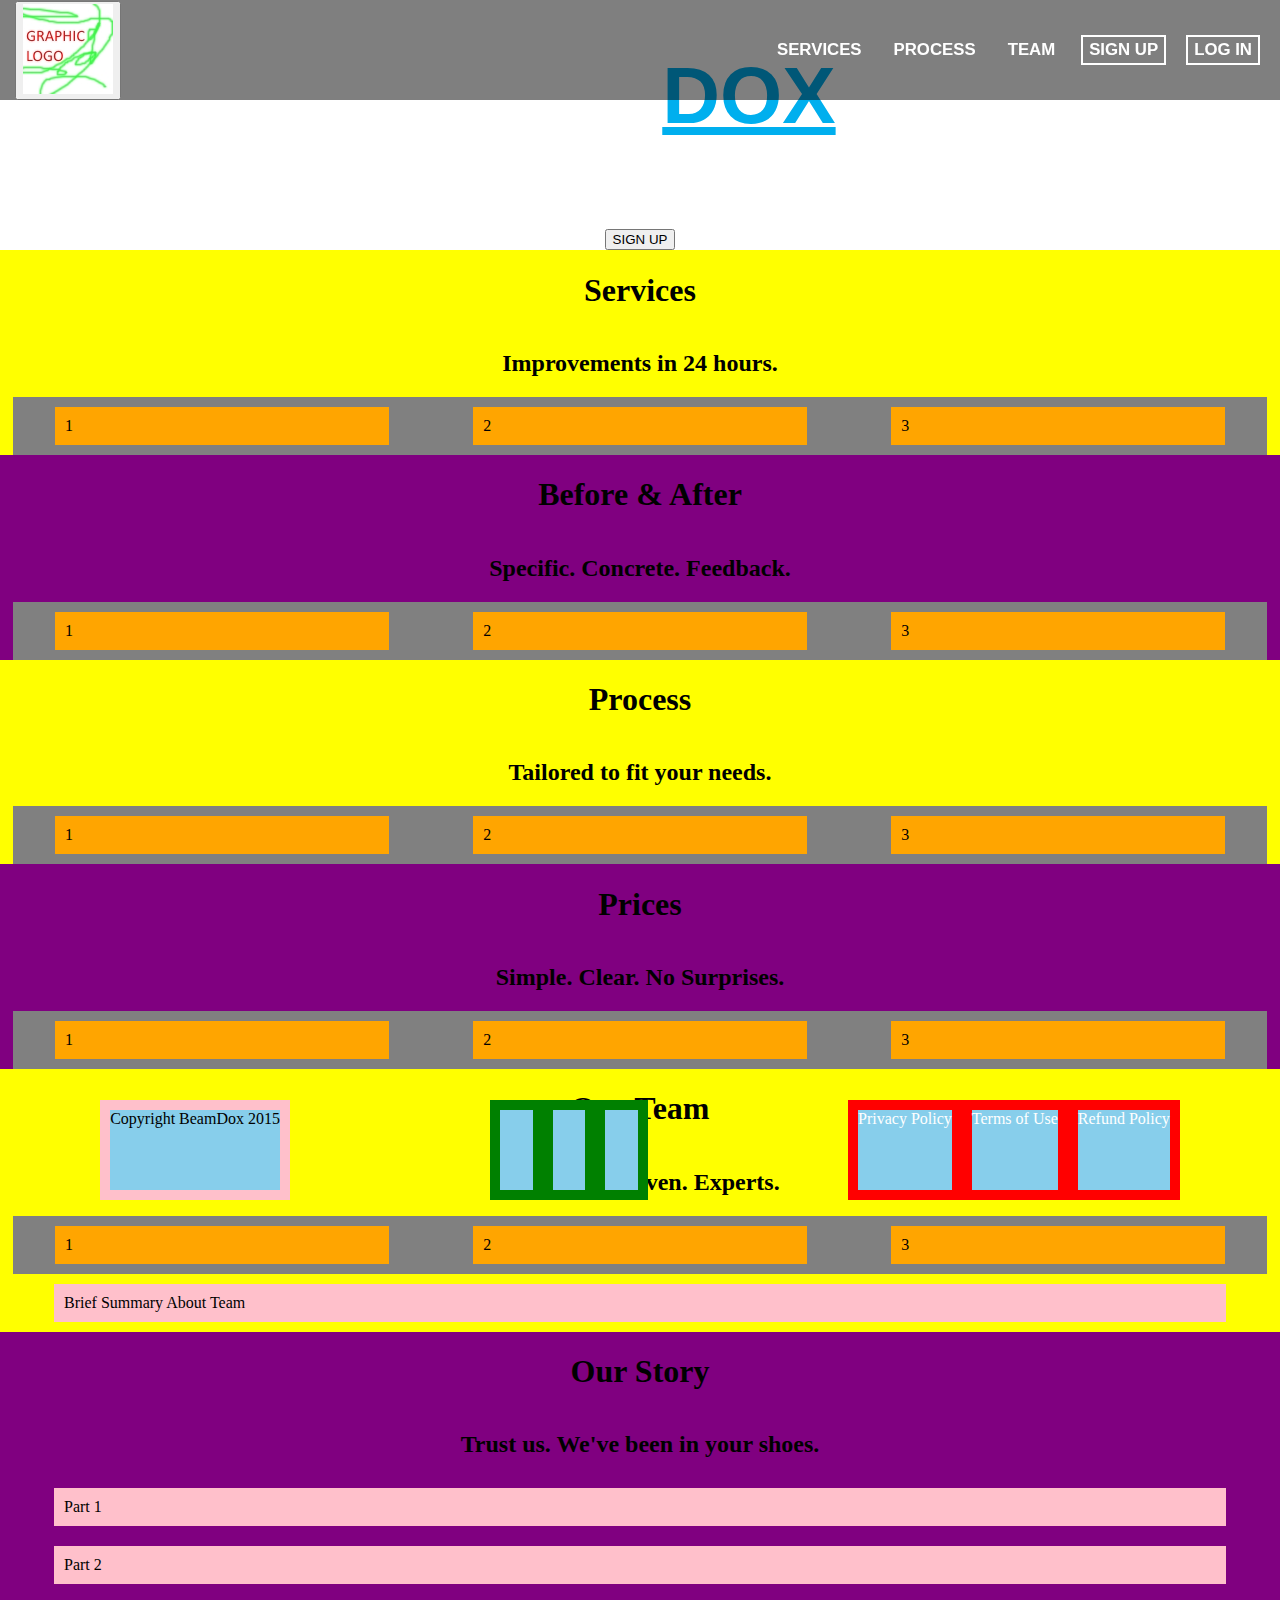
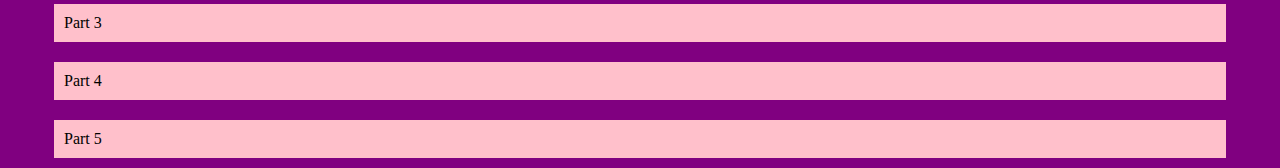
==== commit 7ca1de5c: "Hero + Navbar" ====
--- a/Index.html
+++ b/Index.html
@@ -157,15 +157,14 @@
 	<!--hero section-->
 	<main class="core">
 		<section class="heroSection">
-			<div class="itemCore"></div>
-			<div><h1 class="title">Beam<span class="blueFont">Dox</span></h1></div>
-			<div><h2 class="subtitle">~ Quality Edits in 24 Hours ~</h2></div>
-			<div class="itemCore"></div>
-			<div class="itemCore">
+			<div><h1 class="title">Beam<span class="blueFont">DOX</span></h1></div>
+			<div><h2 class="subtitle">ready. set. edit.</h2></div>
+			<div>
 				<form action="#openModalSignUp">
-					<button class="buttonCore">SIGN UP</button>
+					<button class="buttonHero">SIGN UP</button>
 				</form>
 			</div>
+			<div class="emptyDiv"></div>
 		</section>
 		
 		<!--Services Link Section-->
--- a/CSS/Header.css
+++ b/CSS/Header.css
@@ -1,11 +1,9 @@
 /*header css style and layout*/
 /*styles header tag and navlink items*/
 
-
-
 .navigation{
 	display:flex;
-	background-color:black;
+	background-color: rgba(0,0,0,0.5);
 	align-items:center;
 	height:100px;
 	width:100%;
--- a/CSS/Services.css
+++ b/CSS/Services.css
@@ -1,14 +1,3 @@
-
-/*core is used on the <main> tag*/
-
-.core{
-	display:flex;
-	background-color:cyan;
-	height:auto;
-	width:100%;
-	margin: 0 auto;
-	flex-direction:column;
-}
 
 /*sections styling below*/
 
@@ -20,6 +9,7 @@
 	margin:0 auto;
 	flex-direction:column;
 	align-items:center;
+	
 }
 
 .sectionBNA{
--- a/CSS/Process.css
+++ b/CSS/Process.css
@@ -1,14 +1,4 @@
 
-/*core is used on the <main> tag*/
-
-.core{
-	display:flex;
-	background-color:cyan;
-	height:auto;
-	width:100%;
-	margin: 0 auto;
-	flex-direction:column;
-}
 
 /*sections styling below*/
 
--- a/CSS/Team.css
+++ b/CSS/Team.css
@@ -1,14 +1,4 @@
 
-/*core is used on the <main> tag*/
-
-.core{
-	display:flex;
-	background-color:cyan;
-	height:auto;
-	width:100%;
-	margin: 0 auto;
-	flex-direction:column;
-}
 
 /*sections styling below*/
 
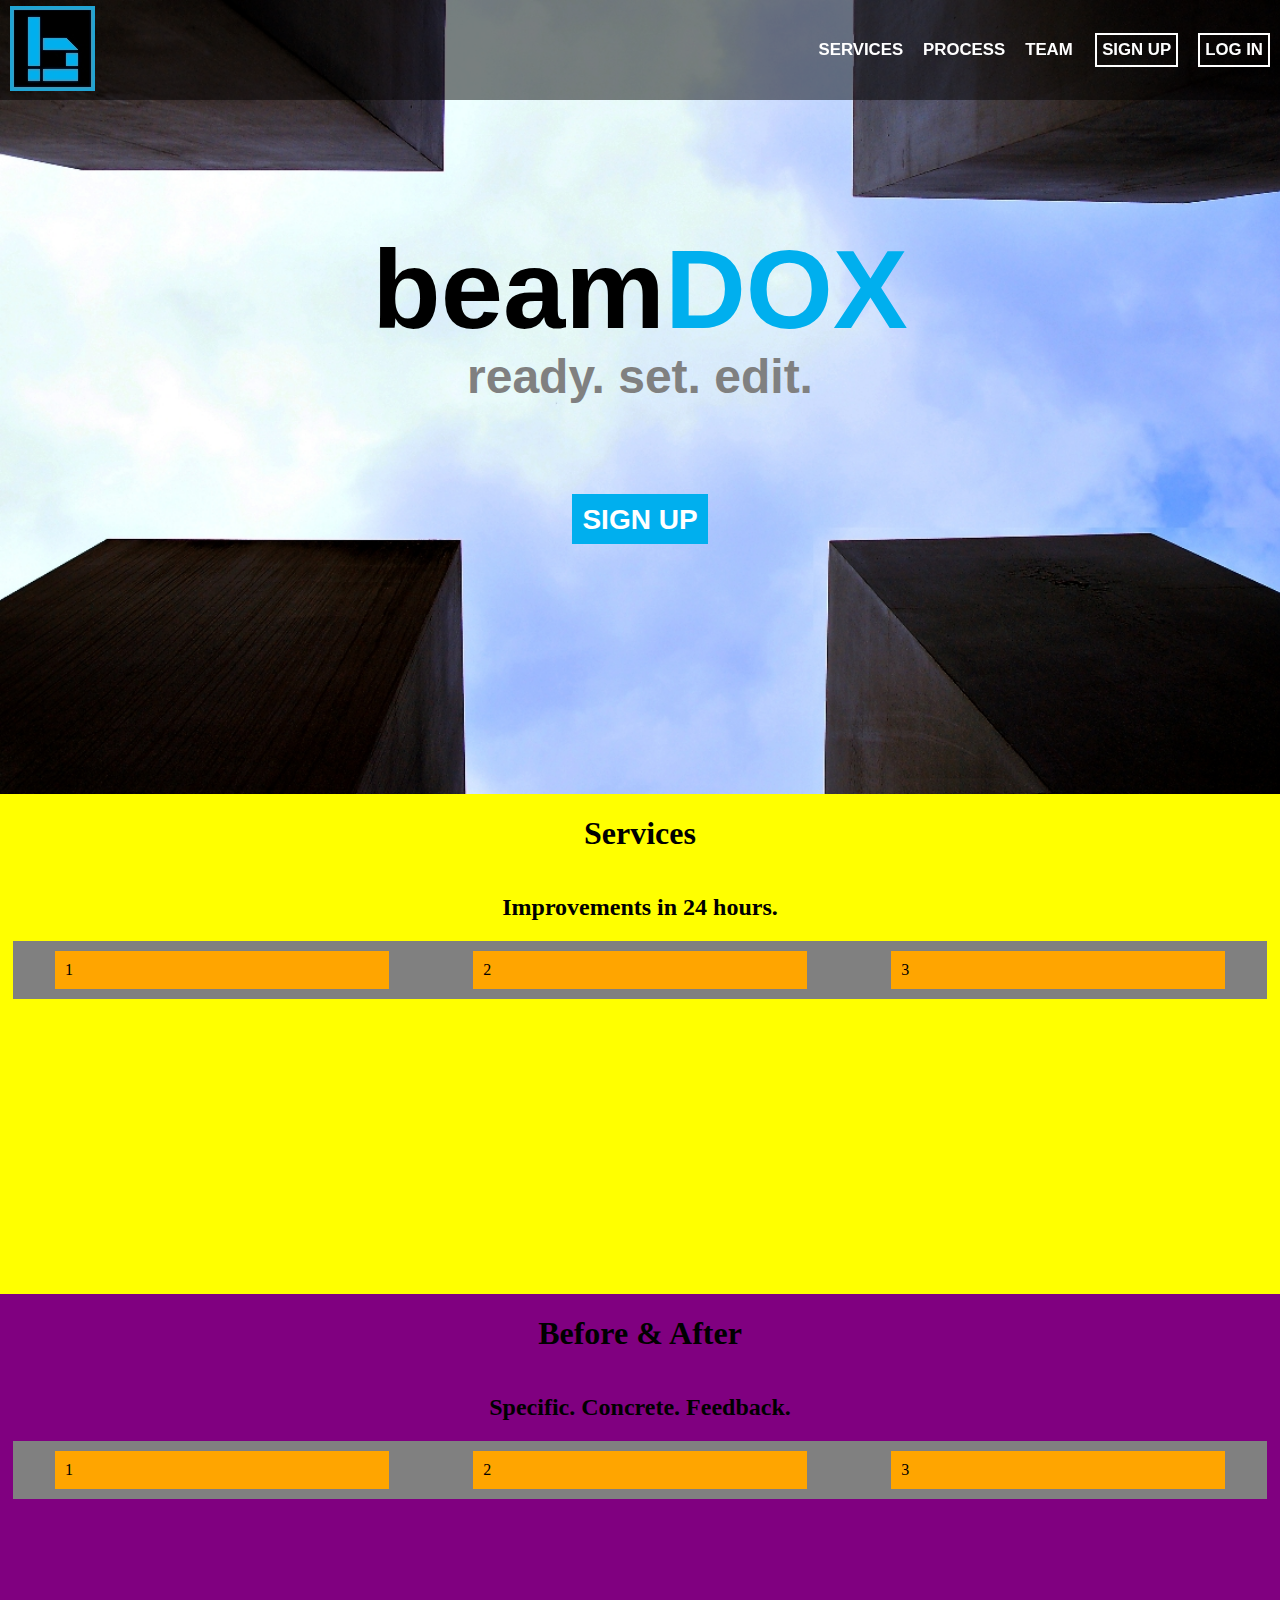
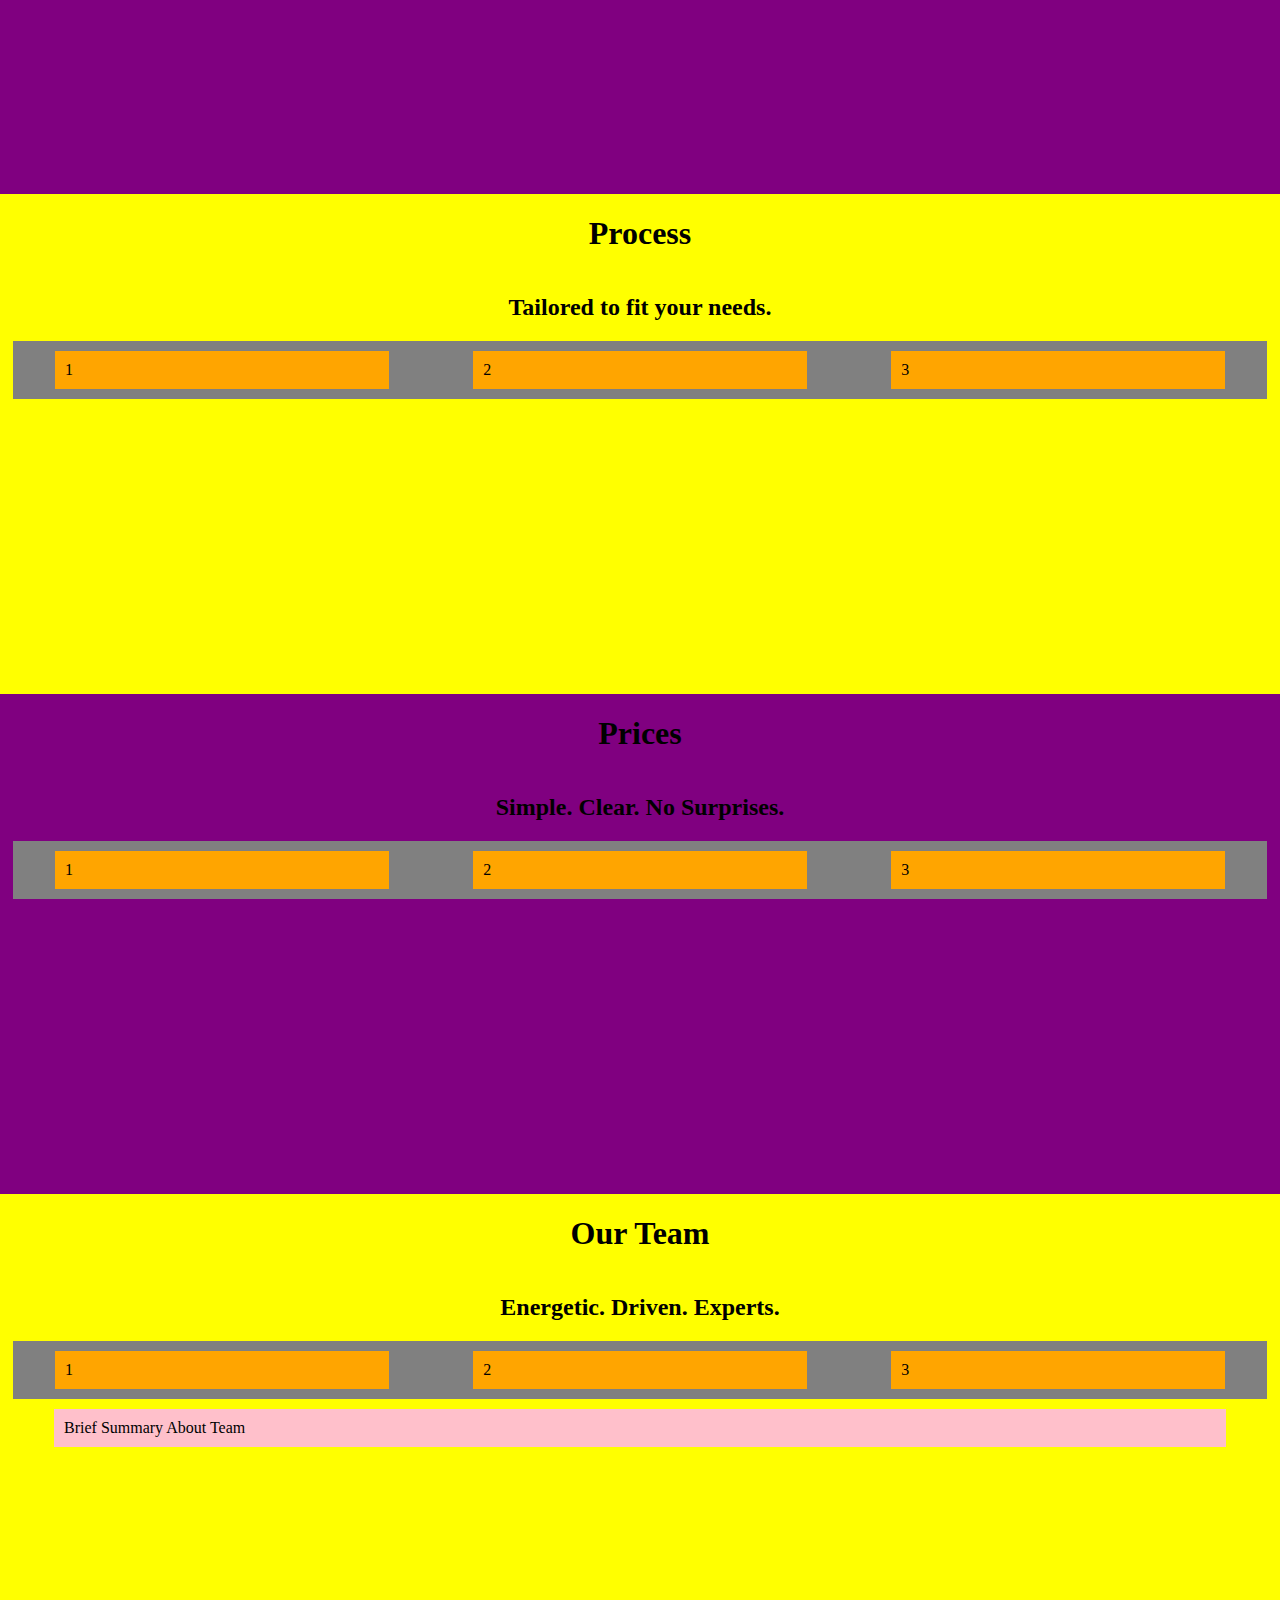
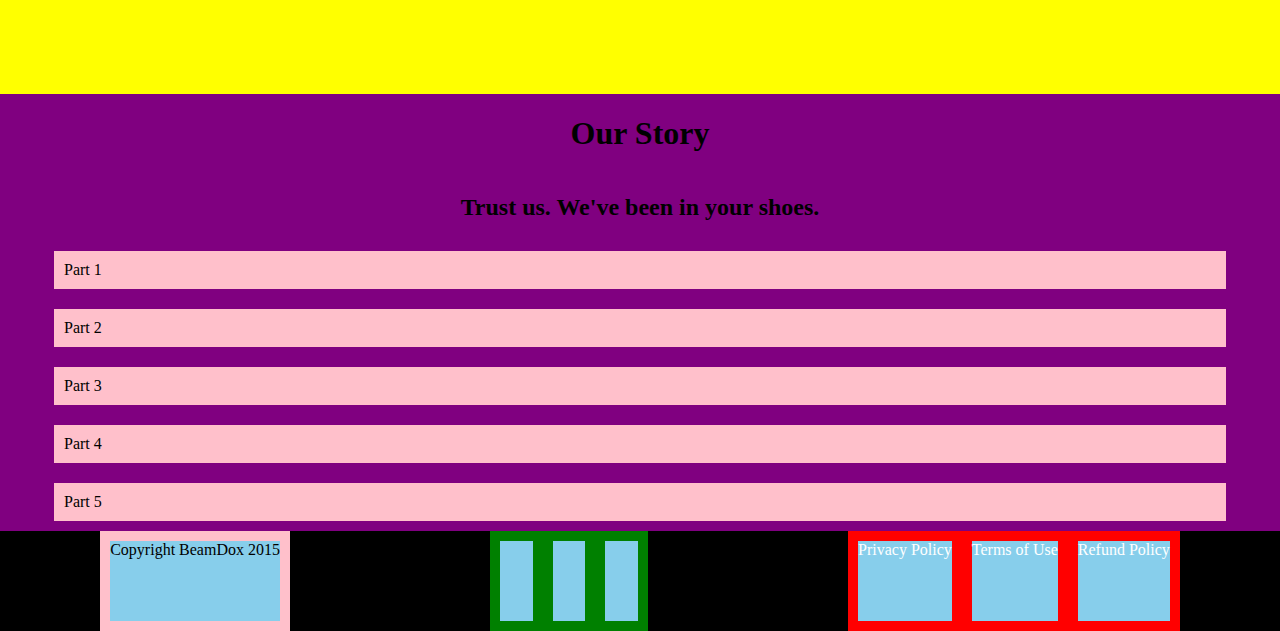
==== commit df113267: "Responsive Nav" ====
--- a/Index.html
+++ b/Index.html
@@ -11,153 +11,155 @@
 	<link rel="stylesheet" href="CSS/Services.css">
 	<link rel="stylesheet" href="CSS/Process.css">
 	<link rel="stylesheet" href="CSS/Team.css">
+	<link rel="stylesheet" href="CSS/MediaHeader.css">
 </head>
 
 <body>
-	<header class="navigation">
-		<div class="logobox"><form action="Index.html"><button class="buttonLogo"><img src="assets/logo.jpg"></button></form></div>
-		<div class="itemNav itemEmptyNav"></div>
-		<div class="itemNav linkContainer">
-			<div class="itemNav"><form action="#servicesAnchor"><button class="buttonReg">SERVICES</button></form></div>
-			<div class="itemNav"><form action="#processAnchor"><button class="buttonReg">PROCESS</button></form></div>
-			<div class="itemNav"><form action="#teamAnchor"><button class="buttonReg">TEAM</button></form></div>
-			<div class="itemNav"><form action="#openModalSignUp"><button class="buttonCred">SIGN UP</button></form>
-				<div id="openModalSignUp" class="modalDialog">
-					<div>
-						<a href="#close" title="Close" class="close">X</a>
-						<h4>Sign up with BeamDox.</h4>
+	<header>
+		<nav>
+			<div class="logobox"><a class="" href="Index.html"><img src="assets/logo.jpg"></a></div>
+			<div class="linkContainer">
+				<a class="navStyle" href="#servicesAnchor">SERVICES</a>
+				<a class="navStyle" href="#processAnchor">PROCESS</a>
+				<a class="navStyle" href="#teamAnchor">TEAM</a>
+				
+				<a class="navStyleCred" href="#openModalSignUp">SIGN UP</a>
+					<div id="openModalSignUp" class="modalDialog">
 						<div>
-							<form>
-								<div><label for="theName">Name</label></div>
-								<div><input id="theName" name="cusName" type="text" placeholder="Full Name" autofocus required/></div><br>
-								
-								<div><label for="theEmail">Email</label></div>
-								<div><input id="theEmail" name="email" type="text" placeholder="Email Address" required/></div><br>
-								
-								<div><label for="thePass">Password</label></div>
-								<div><input id="thePass" name="password" type="text" placeholder="Password" required/></div>
-								<div><input id="thePass" name="password" type="text" placeholder="Confirm Password" required/></div><br>
-								
-								<div><label for="userTime">Time Zone</label></div>
-								<div>
-									<select id="userTime" name="timezone" placeholder="Select Time Zone" required>
-										<option timeZoneId="1" gmtAdjustment="GMT-12:00" useDaylightTime="0" value="-12">(GMT-12:00) International Date Line West</option>
-										<option timeZoneId="2" gmtAdjustment="GMT-11:00" useDaylightTime="0" value="-11">(GMT-11:00) Midway Island, Samoa</option>
-										<option timeZoneId="3" gmtAdjustment="GMT-10:00" useDaylightTime="0" value="-10">(GMT-10:00) Hawaii</option>
-										<option timeZoneId="4" gmtAdjustment="GMT-09:00" useDaylightTime="1" value="-9">(GMT-09:00) Alaska</option>
-										<option timeZoneId="5" gmtAdjustment="GMT-08:00" useDaylightTime="1" value="-8">(GMT-08:00) Pacific Time (US & Canada)</option>
-										<option timeZoneId="6" gmtAdjustment="GMT-08:00" useDaylightTime="1" value="-8">(GMT-08:00) Tijuana, Baja California</option>
-										<option timeZoneId="7" gmtAdjustment="GMT-07:00" useDaylightTime="0" value="-7">(GMT-07:00) Arizona</option>
-										<option timeZoneId="8" gmtAdjustment="GMT-07:00" useDaylightTime="1" value="-7">(GMT-07:00) Chihuahua, La Paz, Mazatlan</option>
-										<option timeZoneId="9" gmtAdjustment="GMT-07:00" useDaylightTime="1" value="-7">(GMT-07:00) Mountain Time (US & Canada)</option>
-										<option timeZoneId="10" gmtAdjustment="GMT-06:00" useDaylightTime="0" value="-6">(GMT-06:00) Central America</option>
-										<option timeZoneId="11" gmtAdjustment="GMT-06:00" useDaylightTime="1" value="-6">(GMT-06:00) Central Time (US & Canada)</option>
-										<option timeZoneId="12" gmtAdjustment="GMT-06:00" useDaylightTime="1" value="-6">(GMT-06:00) Guadalajara, Mexico City, Monterrey</option>
-										<option timeZoneId="13" gmtAdjustment="GMT-06:00" useDaylightTime="0" value="-6">(GMT-06:00) Saskatchewan</option>
-										<option timeZoneId="14" gmtAdjustment="GMT-05:00" useDaylightTime="0" value="-5">(GMT-05:00) Bogota, Lima, Quito, Rio Branco</option>
-										<option timeZoneId="15" gmtAdjustment="GMT-05:00" useDaylightTime="1" value="-5">(GMT-05:00) Eastern Time (US & Canada)</option>
-										<option timeZoneId="16" gmtAdjustment="GMT-05:00" useDaylightTime="1" value="-5">(GMT-05:00) Indiana (East)</option>
-										<option timeZoneId="17" gmtAdjustment="GMT-04:00" useDaylightTime="1" value="-4">(GMT-04:00) Atlantic Time (Canada)</option>
-										<option timeZoneId="18" gmtAdjustment="GMT-04:00" useDaylightTime="0" value="-4">(GMT-04:00) Caracas, La Paz</option>
-										<option timeZoneId="19" gmtAdjustment="GMT-04:00" useDaylightTime="0" value="-4">(GMT-04:00) Manaus</option>
-										<option timeZoneId="20" gmtAdjustment="GMT-04:00" useDaylightTime="1" value="-4">(GMT-04:00) Santiago</option>
-										<option timeZoneId="21" gmtAdjustment="GMT-03:30" useDaylightTime="1" value="-3.5">(GMT-03:30) Newfoundland</option>
-										<option timeZoneId="22" gmtAdjustment="GMT-03:00" useDaylightTime="1" value="-3">(GMT-03:00) Brasilia</option>
-										<option timeZoneId="23" gmtAdjustment="GMT-03:00" useDaylightTime="0" value="-3">(GMT-03:00) Buenos Aires, Georgetown</option>
-										<option timeZoneId="24" gmtAdjustment="GMT-03:00" useDaylightTime="1" value="-3">(GMT-03:00) Greenland</option>
-										<option timeZoneId="25" gmtAdjustment="GMT-03:00" useDaylightTime="1" value="-3">(GMT-03:00) Montevideo</option>
-										<option timeZoneId="26" gmtAdjustment="GMT-02:00" useDaylightTime="1" value="-2">(GMT-02:00) Mid-Atlantic</option>
-										<option timeZoneId="27" gmtAdjustment="GMT-01:00" useDaylightTime="0" value="-1">(GMT-01:00) Cape Verde Is.</option>
-										<option timeZoneId="28" gmtAdjustment="GMT-01:00" useDaylightTime="1" value="-1">(GMT-01:00) Azores</option>
-										<option timeZoneId="29" gmtAdjustment="GMT+00:00" useDaylightTime="0" value="0">(GMT+00:00) Casablanca, Monrovia, Reykjavik</option>
-										<option timeZoneId="30" gmtAdjustment="GMT+00:00" useDaylightTime="1" value="0">(GMT+00:00) Greenwich Mean Time : Dublin, Edinburgh, Lisbon, London</option>
-										<option timeZoneId="31" gmtAdjustment="GMT+01:00" useDaylightTime="1" value="1">(GMT+01:00) Amsterdam, Berlin, Bern, Rome, Stockholm, Vienna</option>
-										<option timeZoneId="32" gmtAdjustment="GMT+01:00" useDaylightTime="1" value="1">(GMT+01:00) Belgrade, Bratislava, Budapest, Ljubljana, Prague</option>
-										<option timeZoneId="33" gmtAdjustment="GMT+01:00" useDaylightTime="1" value="1">(GMT+01:00) Brussels, Copenhagen, Madrid, Paris</option>
-										<option timeZoneId="34" gmtAdjustment="GMT+01:00" useDaylightTime="1" value="1">(GMT+01:00) Sarajevo, Skopje, Warsaw, Zagreb</option>
-										<option timeZoneId="35" gmtAdjustment="GMT+01:00" useDaylightTime="1" value="1">(GMT+01:00) West Central Africa</option>
-										<option timeZoneId="36" gmtAdjustment="GMT+02:00" useDaylightTime="1" value="2">(GMT+02:00) Amman</option>
-										<option timeZoneId="37" gmtAdjustment="GMT+02:00" useDaylightTime="1" value="2">(GMT+02:00) Athens, Bucharest, Istanbul</option>
-										<option timeZoneId="38" gmtAdjustment="GMT+02:00" useDaylightTime="1" value="2">(GMT+02:00) Beirut</option>
-										<option timeZoneId="39" gmtAdjustment="GMT+02:00" useDaylightTime="1" value="2">(GMT+02:00) Cairo</option>
-										<option timeZoneId="40" gmtAdjustment="GMT+02:00" useDaylightTime="0" value="2">(GMT+02:00) Harare, Pretoria</option>
-										<option timeZoneId="41" gmtAdjustment="GMT+02:00" useDaylightTime="1" value="2">(GMT+02:00) Helsinki, Kyiv, Riga, Sofia, Tallinn, Vilnius</option>
-										<option timeZoneId="42" gmtAdjustment="GMT+02:00" useDaylightTime="1" value="2">(GMT+02:00) Jerusalem</option>
-										<option timeZoneId="43" gmtAdjustment="GMT+02:00" useDaylightTime="1" value="2">(GMT+02:00) Minsk</option>
-										<option timeZoneId="44" gmtAdjustment="GMT+02:00" useDaylightTime="1" value="2">(GMT+02:00) Windhoek</option>
-										<option timeZoneId="45" gmtAdjustment="GMT+03:00" useDaylightTime="0" value="3">(GMT+03:00) Kuwait, Riyadh, Baghdad</option>
-										<option timeZoneId="46" gmtAdjustment="GMT+03:00" useDaylightTime="1" value="3">(GMT+03:00) Moscow, St. Petersburg, Volgograd</option>
-										<option timeZoneId="47" gmtAdjustment="GMT+03:00" useDaylightTime="0" value="3">(GMT+03:00) Nairobi</option>
-										<option timeZoneId="48" gmtAdjustment="GMT+03:00" useDaylightTime="0" value="3">(GMT+03:00) Tbilisi</option>
-										<option timeZoneId="49" gmtAdjustment="GMT+03:30" useDaylightTime="1" value="3.5">(GMT+03:30) Tehran</option>
-										<option timeZoneId="50" gmtAdjustment="GMT+04:00" useDaylightTime="0" value="4">(GMT+04:00) Abu Dhabi, Muscat</option>
-										<option timeZoneId="51" gmtAdjustment="GMT+04:00" useDaylightTime="1" value="4">(GMT+04:00) Baku</option>
-										<option timeZoneId="52" gmtAdjustment="GMT+04:00" useDaylightTime="1" value="4">(GMT+04:00) Yerevan</option>
-										<option timeZoneId="53" gmtAdjustment="GMT+04:30" useDaylightTime="0" value="4.5">(GMT+04:30) Kabul</option>
-										<option timeZoneId="54" gmtAdjustment="GMT+05:00" useDaylightTime="1" value="5">(GMT+05:00) Yekaterinburg</option>
-										<option timeZoneId="55" gmtAdjustment="GMT+05:00" useDaylightTime="0" value="5">(GMT+05:00) Islamabad, Karachi, Tashkent</option>
-										<option timeZoneId="56" gmtAdjustment="GMT+05:30" useDaylightTime="0" value="5.5">(GMT+05:30) Sri Jayawardenapura</option>
-										<option timeZoneId="57" gmtAdjustment="GMT+05:30" useDaylightTime="0" value="5.5">(GMT+05:30) Chennai, Kolkata, Mumbai, New Delhi</option>
-										<option timeZoneId="58" gmtAdjustment="GMT+05:45" useDaylightTime="0" value="5.75">(GMT+05:45) Kathmandu</option>
-										<option timeZoneId="59" gmtAdjustment="GMT+06:00" useDaylightTime="1" value="6">(GMT+06:00) Almaty, Novosibirsk</option>
-										<option timeZoneId="60" gmtAdjustment="GMT+06:00" useDaylightTime="0" value="6">(GMT+06:00) Astana, Dhaka</option>
-										<option timeZoneId="61" gmtAdjustment="GMT+06:30" useDaylightTime="0" value="6.5">(GMT+06:30) Yangon (Rangoon)</option>
-										<option timeZoneId="62" gmtAdjustment="GMT+07:00" useDaylightTime="0" value="7">(GMT+07:00) Bangkok, Hanoi, Jakarta</option>
-										<option timeZoneId="63" gmtAdjustment="GMT+07:00" useDaylightTime="1" value="7">(GMT+07:00) Krasnoyarsk</option>
-										<option timeZoneId="64" gmtAdjustment="GMT+08:00" useDaylightTime="0" value="8">(GMT+08:00) Beijing, Chongqing, Hong Kong, Urumqi</option>
-										<option timeZoneId="65" gmtAdjustment="GMT+08:00" useDaylightTime="0" value="8">(GMT+08:00) Kuala Lumpur, Singapore</option>
-										<option timeZoneId="66" gmtAdjustment="GMT+08:00" useDaylightTime="0" value="8">(GMT+08:00) Irkutsk, Ulaan Bataar</option>
-										<option timeZoneId="67" gmtAdjustment="GMT+08:00" useDaylightTime="0" value="8">(GMT+08:00) Perth</option>
-										<option timeZoneId="68" gmtAdjustment="GMT+08:00" useDaylightTime="0" value="8">(GMT+08:00) Taipei</option>
-										<option timeZoneId="69" gmtAdjustment="GMT+09:00" useDaylightTime="0" value="9">(GMT+09:00) Osaka, Sapporo, Tokyo</option>
-										<option timeZoneId="70" gmtAdjustment="GMT+09:00" useDaylightTime="0" value="9">(GMT+09:00) Seoul</option>
-										<option timeZoneId="71" gmtAdjustment="GMT+09:00" useDaylightTime="1" value="9">(GMT+09:00) Yakutsk</option>
-										<option timeZoneId="72" gmtAdjustment="GMT+09:30" useDaylightTime="0" value="9.5">(GMT+09:30) Adelaide</option>
-										<option timeZoneId="73" gmtAdjustment="GMT+09:30" useDaylightTime="0" value="9.5">(GMT+09:30) Darwin</option>
-										<option timeZoneId="74" gmtAdjustment="GMT+10:00" useDaylightTime="0" value="10">(GMT+10:00) Brisbane</option>
-										<option timeZoneId="75" gmtAdjustment="GMT+10:00" useDaylightTime="1" value="10">(GMT+10:00) Canberra, Melbourne, Sydney</option>
-										<option timeZoneId="76" gmtAdjustment="GMT+10:00" useDaylightTime="1" value="10">(GMT+10:00) Hobart</option>
-										<option timeZoneId="77" gmtAdjustment="GMT+10:00" useDaylightTime="0" value="10">(GMT+10:00) Guam, Port Moresby</option>
-										<option timeZoneId="78" gmtAdjustment="GMT+10:00" useDaylightTime="1" value="10">(GMT+10:00) Vladivostok</option>
-										<option timeZoneId="79" gmtAdjustment="GMT+11:00" useDaylightTime="1" value="11">(GMT+11:00) Magadan, Solomon Is., New Caledonia</option>
-										<option timeZoneId="80" gmtAdjustment="GMT+12:00" useDaylightTime="1" value="12">(GMT+12:00) Auckland, Wellington</option>
-										<option timeZoneId="81" gmtAdjustment="GMT+12:00" useDaylightTime="0" value="12">(GMT+12:00) Fiji, Kamchatka, Marshall Is.</option>
-										<option timeZoneId="82" gmtAdjustment="GMT+13:00" useDaylightTime="0" value="13">(GMT+13:00) Nuku'alofa</option>
-									</select>
-								</div><br>
-								
-								<div><input type="submit" value="Sign Up"></div>
-							</form>
+							<a href="#close" title="Close" class="close">X</a>
+							<h4>Sign up with BeamDox.</h4>
+							<div>
+								<form>
+									<div><label for="theName">Name</label></div>
+									<div><input id="theName" name="cusName" type="text" placeholder="Full Name" autofocus required/></div><br>
+									
+									<div><label for="theEmail">Email</label></div>
+									<div><input id="theEmail" name="email" type="text" placeholder="Email Address" required/></div><br>
+									
+									<div><label for="thePass">Password</label></div>
+									<div><input id="thePass" name="password" type="text" placeholder="Password" required/></div>
+									<div><input id="thePass" name="password" type="text" placeholder="Confirm Password" required/></div><br>
+									
+									<div><label for="userTime">Time Zone</label></div>
+									<div>
+										<select id="userTime" name="timezone" placeholder="Select Time Zone" required>
+											<option timeZoneId="1" gmtAdjustment="GMT-12:00" useDaylightTime="0" value="-12">(GMT-12:00) International Date Line West</option>
+											<option timeZoneId="2" gmtAdjustment="GMT-11:00" useDaylightTime="0" value="-11">(GMT-11:00) Midway Island, Samoa</option>
+											<option timeZoneId="3" gmtAdjustment="GMT-10:00" useDaylightTime="0" value="-10">(GMT-10:00) Hawaii</option>
+											<option timeZoneId="4" gmtAdjustment="GMT-09:00" useDaylightTime="1" value="-9">(GMT-09:00) Alaska</option>
+											<option timeZoneId="5" gmtAdjustment="GMT-08:00" useDaylightTime="1" value="-8">(GMT-08:00) Pacific Time (US & Canada)</option>
+											<option timeZoneId="6" gmtAdjustment="GMT-08:00" useDaylightTime="1" value="-8">(GMT-08:00) Tijuana, Baja California</option>
+											<option timeZoneId="7" gmtAdjustment="GMT-07:00" useDaylightTime="0" value="-7">(GMT-07:00) Arizona</option>
+											<option timeZoneId="8" gmtAdjustment="GMT-07:00" useDaylightTime="1" value="-7">(GMT-07:00) Chihuahua, La Paz, Mazatlan</option>
+											<option timeZoneId="9" gmtAdjustment="GMT-07:00" useDaylightTime="1" value="-7">(GMT-07:00) Mountain Time (US & Canada)</option>
+											<option timeZoneId="10" gmtAdjustment="GMT-06:00" useDaylightTime="0" value="-6">(GMT-06:00) Central America</option>
+											<option timeZoneId="11" gmtAdjustment="GMT-06:00" useDaylightTime="1" value="-6">(GMT-06:00) Central Time (US & Canada)</option>
+											<option timeZoneId="12" gmtAdjustment="GMT-06:00" useDaylightTime="1" value="-6">(GMT-06:00) Guadalajara, Mexico City, Monterrey</option>
+											<option timeZoneId="13" gmtAdjustment="GMT-06:00" useDaylightTime="0" value="-6">(GMT-06:00) Saskatchewan</option>
+											<option timeZoneId="14" gmtAdjustment="GMT-05:00" useDaylightTime="0" value="-5">(GMT-05:00) Bogota, Lima, Quito, Rio Branco</option>
+											<option timeZoneId="15" gmtAdjustment="GMT-05:00" useDaylightTime="1" value="-5">(GMT-05:00) Eastern Time (US & Canada)</option>
+											<option timeZoneId="16" gmtAdjustment="GMT-05:00" useDaylightTime="1" value="-5">(GMT-05:00) Indiana (East)</option>
+											<option timeZoneId="17" gmtAdjustment="GMT-04:00" useDaylightTime="1" value="-4">(GMT-04:00) Atlantic Time (Canada)</option>
+											<option timeZoneId="18" gmtAdjustment="GMT-04:00" useDaylightTime="0" value="-4">(GMT-04:00) Caracas, La Paz</option>
+											<option timeZoneId="19" gmtAdjustment="GMT-04:00" useDaylightTime="0" value="-4">(GMT-04:00) Manaus</option>
+											<option timeZoneId="20" gmtAdjustment="GMT-04:00" useDaylightTime="1" value="-4">(GMT-04:00) Santiago</option>
+											<option timeZoneId="21" gmtAdjustment="GMT-03:30" useDaylightTime="1" value="-3.5">(GMT-03:30) Newfoundland</option>
+											<option timeZoneId="22" gmtAdjustment="GMT-03:00" useDaylightTime="1" value="-3">(GMT-03:00) Brasilia</option>
+											<option timeZoneId="23" gmtAdjustment="GMT-03:00" useDaylightTime="0" value="-3">(GMT-03:00) Buenos Aires, Georgetown</option>
+											<option timeZoneId="24" gmtAdjustment="GMT-03:00" useDaylightTime="1" value="-3">(GMT-03:00) Greenland</option>
+											<option timeZoneId="25" gmtAdjustment="GMT-03:00" useDaylightTime="1" value="-3">(GMT-03:00) Montevideo</option>
+											<option timeZoneId="26" gmtAdjustment="GMT-02:00" useDaylightTime="1" value="-2">(GMT-02:00) Mid-Atlantic</option>
+											<option timeZoneId="27" gmtAdjustment="GMT-01:00" useDaylightTime="0" value="-1">(GMT-01:00) Cape Verde Is.</option>
+											<option timeZoneId="28" gmtAdjustment="GMT-01:00" useDaylightTime="1" value="-1">(GMT-01:00) Azores</option>
+											<option timeZoneId="29" gmtAdjustment="GMT+00:00" useDaylightTime="0" value="0">(GMT+00:00) Casablanca, Monrovia, Reykjavik</option>
+											<option timeZoneId="30" gmtAdjustment="GMT+00:00" useDaylightTime="1" value="0">(GMT+00:00) Greenwich Mean Time : Dublin, Edinburgh, Lisbon, London</option>
+											<option timeZoneId="31" gmtAdjustment="GMT+01:00" useDaylightTime="1" value="1">(GMT+01:00) Amsterdam, Berlin, Bern, Rome, Stockholm, Vienna</option>
+											<option timeZoneId="32" gmtAdjustment="GMT+01:00" useDaylightTime="1" value="1">(GMT+01:00) Belgrade, Bratislava, Budapest, Ljubljana, Prague</option>
+											<option timeZoneId="33" gmtAdjustment="GMT+01:00" useDaylightTime="1" value="1">(GMT+01:00) Brussels, Copenhagen, Madrid, Paris</option>
+											<option timeZoneId="34" gmtAdjustment="GMT+01:00" useDaylightTime="1" value="1">(GMT+01:00) Sarajevo, Skopje, Warsaw, Zagreb</option>
+											<option timeZoneId="35" gmtAdjustment="GMT+01:00" useDaylightTime="1" value="1">(GMT+01:00) West Central Africa</option>
+											<option timeZoneId="36" gmtAdjustment="GMT+02:00" useDaylightTime="1" value="2">(GMT+02:00) Amman</option>
+											<option timeZoneId="37" gmtAdjustment="GMT+02:00" useDaylightTime="1" value="2">(GMT+02:00) Athens, Bucharest, Istanbul</option>
+											<option timeZoneId="38" gmtAdjustment="GMT+02:00" useDaylightTime="1" value="2">(GMT+02:00) Beirut</option>
+											<option timeZoneId="39" gmtAdjustment="GMT+02:00" useDaylightTime="1" value="2">(GMT+02:00) Cairo</option>
+											<option timeZoneId="40" gmtAdjustment="GMT+02:00" useDaylightTime="0" value="2">(GMT+02:00) Harare, Pretoria</option>
+											<option timeZoneId="41" gmtAdjustment="GMT+02:00" useDaylightTime="1" value="2">(GMT+02:00) Helsinki, Kyiv, Riga, Sofia, Tallinn, Vilnius</option>
+											<option timeZoneId="42" gmtAdjustment="GMT+02:00" useDaylightTime="1" value="2">(GMT+02:00) Jerusalem</option>
+											<option timeZoneId="43" gmtAdjustment="GMT+02:00" useDaylightTime="1" value="2">(GMT+02:00) Minsk</option>
+											<option timeZoneId="44" gmtAdjustment="GMT+02:00" useDaylightTime="1" value="2">(GMT+02:00) Windhoek</option>
+											<option timeZoneId="45" gmtAdjustment="GMT+03:00" useDaylightTime="0" value="3">(GMT+03:00) Kuwait, Riyadh, Baghdad</option>
+											<option timeZoneId="46" gmtAdjustment="GMT+03:00" useDaylightTime="1" value="3">(GMT+03:00) Moscow, St. Petersburg, Volgograd</option>
+											<option timeZoneId="47" gmtAdjustment="GMT+03:00" useDaylightTime="0" value="3">(GMT+03:00) Nairobi</option>
+											<option timeZoneId="48" gmtAdjustment="GMT+03:00" useDaylightTime="0" value="3">(GMT+03:00) Tbilisi</option>
+											<option timeZoneId="49" gmtAdjustment="GMT+03:30" useDaylightTime="1" value="3.5">(GMT+03:30) Tehran</option>
+											<option timeZoneId="50" gmtAdjustment="GMT+04:00" useDaylightTime="0" value="4">(GMT+04:00) Abu Dhabi, Muscat</option>
+											<option timeZoneId="51" gmtAdjustment="GMT+04:00" useDaylightTime="1" value="4">(GMT+04:00) Baku</option>
+											<option timeZoneId="52" gmtAdjustment="GMT+04:00" useDaylightTime="1" value="4">(GMT+04:00) Yerevan</option>
+											<option timeZoneId="53" gmtAdjustment="GMT+04:30" useDaylightTime="0" value="4.5">(GMT+04:30) Kabul</option>
+											<option timeZoneId="54" gmtAdjustment="GMT+05:00" useDaylightTime="1" value="5">(GMT+05:00) Yekaterinburg</option>
+											<option timeZoneId="55" gmtAdjustment="GMT+05:00" useDaylightTime="0" value="5">(GMT+05:00) Islamabad, Karachi, Tashkent</option>
+											<option timeZoneId="56" gmtAdjustment="GMT+05:30" useDaylightTime="0" value="5.5">(GMT+05:30) Sri Jayawardenapura</option>
+											<option timeZoneId="57" gmtAdjustment="GMT+05:30" useDaylightTime="0" value="5.5">(GMT+05:30) Chennai, Kolkata, Mumbai, New Delhi</option>
+											<option timeZoneId="58" gmtAdjustment="GMT+05:45" useDaylightTime="0" value="5.75">(GMT+05:45) Kathmandu</option>
+											<option timeZoneId="59" gmtAdjustment="GMT+06:00" useDaylightTime="1" value="6">(GMT+06:00) Almaty, Novosibirsk</option>
+											<option timeZoneId="60" gmtAdjustment="GMT+06:00" useDaylightTime="0" value="6">(GMT+06:00) Astana, Dhaka</option>
+											<option timeZoneId="61" gmtAdjustment="GMT+06:30" useDaylightTime="0" value="6.5">(GMT+06:30) Yangon (Rangoon)</option>
+											<option timeZoneId="62" gmtAdjustment="GMT+07:00" useDaylightTime="0" value="7">(GMT+07:00) Bangkok, Hanoi, Jakarta</option>
+											<option timeZoneId="63" gmtAdjustment="GMT+07:00" useDaylightTime="1" value="7">(GMT+07:00) Krasnoyarsk</option>
+											<option timeZoneId="64" gmtAdjustment="GMT+08:00" useDaylightTime="0" value="8">(GMT+08:00) Beijing, Chongqing, Hong Kong, Urumqi</option>
+											<option timeZoneId="65" gmtAdjustment="GMT+08:00" useDaylightTime="0" value="8">(GMT+08:00) Kuala Lumpur, Singapore</option>
+											<option timeZoneId="66" gmtAdjustment="GMT+08:00" useDaylightTime="0" value="8">(GMT+08:00) Irkutsk, Ulaan Bataar</option>
+											<option timeZoneId="67" gmtAdjustment="GMT+08:00" useDaylightTime="0" value="8">(GMT+08:00) Perth</option>
+											<option timeZoneId="68" gmtAdjustment="GMT+08:00" useDaylightTime="0" value="8">(GMT+08:00) Taipei</option>
+											<option timeZoneId="69" gmtAdjustment="GMT+09:00" useDaylightTime="0" value="9">(GMT+09:00) Osaka, Sapporo, Tokyo</option>
+											<option timeZoneId="70" gmtAdjustment="GMT+09:00" useDaylightTime="0" value="9">(GMT+09:00) Seoul</option>
+											<option timeZoneId="71" gmtAdjustment="GMT+09:00" useDaylightTime="1" value="9">(GMT+09:00) Yakutsk</option>
+											<option timeZoneId="72" gmtAdjustment="GMT+09:30" useDaylightTime="0" value="9.5">(GMT+09:30) Adelaide</option>
+											<option timeZoneId="73" gmtAdjustment="GMT+09:30" useDaylightTime="0" value="9.5">(GMT+09:30) Darwin</option>
+											<option timeZoneId="74" gmtAdjustment="GMT+10:00" useDaylightTime="0" value="10">(GMT+10:00) Brisbane</option>
+											<option timeZoneId="75" gmtAdjustment="GMT+10:00" useDaylightTime="1" value="10">(GMT+10:00) Canberra, Melbourne, Sydney</option>
+											<option timeZoneId="76" gmtAdjustment="GMT+10:00" useDaylightTime="1" value="10">(GMT+10:00) Hobart</option>
+											<option timeZoneId="77" gmtAdjustment="GMT+10:00" useDaylightTime="0" value="10">(GMT+10:00) Guam, Port Moresby</option>
+											<option timeZoneId="78" gmtAdjustment="GMT+10:00" useDaylightTime="1" value="10">(GMT+10:00) Vladivostok</option>
+											<option timeZoneId="79" gmtAdjustment="GMT+11:00" useDaylightTime="1" value="11">(GMT+11:00) Magadan, Solomon Is., New Caledonia</option>
+											<option timeZoneId="80" gmtAdjustment="GMT+12:00" useDaylightTime="1" value="12">(GMT+12:00) Auckland, Wellington</option>
+											<option timeZoneId="81" gmtAdjustment="GMT+12:00" useDaylightTime="0" value="12">(GMT+12:00) Fiji, Kamchatka, Marshall Is.</option>
+											<option timeZoneId="82" gmtAdjustment="GMT+13:00" useDaylightTime="0" value="13">(GMT+13:00) Nuku'alofa</option>
+										</select>
+									</div><br>
+									
+									<div><input type="submit" value="Sign Up"></div>
+								</form>
+							</div>
 						</div>
 					</div>
-				</div>
-			</div>
-			<div class="itemNav"><form action="#openModalLogIn"><button class="buttonCred">LOG IN</button></form>
-				<div id="openModalLogIn" class="modalDialog">
-					<div>
-						<a href="#close" title="Close" class="close">X</a>
-							<h4>Log in to BeamDox.</h4>
-							<div>
-								<form autocomplete="on">
-									<div><label for="theEmail">Email</label></div>
-									<div><input id="theEmail" name="email" type="text" placeholder="Email Address" autofocus required/></div><br>
-									
-									<div><label for="thePass">Password</label></div>
-									<div><input id="thePass" name="password" type="text" placeholder="Password" required/></div><br>
-									
-									<div><input type="submit" value="Log In"></div>
-								</form>
-							</div>
+				
+				<a class="navStyleCred" href="#openModalLogIn">LOG IN</a>
+					<div id="openModalLogIn" class="modalDialog">
+						<div>
+							<a href="#close" title="Close" class="close">X</a>
+								<h4>Log in to BeamDox.</h4>
+								<div>
+									<form autocomplete="on">
+										<div><label for="theEmail">Email</label></div>
+										<div><input id="theEmail" name="email" type="text" placeholder="Email Address" autofocus required/></div><br>
+										
+										<div><label for="thePass">Password</label></div>
+										<div><input id="thePass" name="password" type="text" placeholder="Password" required/></div><br>
+										
+										<div><input type="submit" value="Log In"></div>
+									</form>
+								</div>
+						</div>
 					</div>
-				</div>
-			</div>
-		</div>
+			</div>
+		</nav>
 	</header>
 
 	<!--hero section-->
 	<main class="core">
 		<section class="heroSection">
-			<div><h1 class="title">Beam<span class="blueFont">DOX</span></h1></div>
+			<div><h1 class="title">beam<span class="blueFont">DOX</span></h1></div>
 			<div><h2 class="subtitle">ready. set. edit.</h2></div>
 			<div>
 				<form action="#openModalSignUp">
--- a/CSS/Index.css
+++ b/CSS/Index.css
@@ -3,41 +3,56 @@
 html, body{
 	margin:0px;
 	padding:0px;
+	min-width:590px;
 }
 
-main{
-	padding-top:100px;
-}
 .core{
 	display:flex;
-	background-color:transparent;
-	height:1000px;
 	width:100%;
 	margin: 0 auto;
 	flex-direction:column;
 }
 
 .heroSection{
-	display:flex;
-	height:600px;
+	display:flex;	
 	width:100%;
+	height:auto;	
 	margin: 0 auto;
 	flex-direction:column;
 	justify-content:center;
 	align-items:center;
-	background-image:url(../assets/hero2.jpg);
-	background-size: 100% auto;
-	color:white;
-}
-
-.itemCore{
-	flex-grow:2;
-	align-items:flex-start;
-	margin-top:-60px;
+	background-image:url(../assets/hero.jpg);
+	background-repeat:no-repeat;
+	background-size: cover;
+	color:black;
 }
 
 
-.buttonCore{
+/*styling hero content*/
+
+.title{
+	font-family:Montserrat,"Helvetica Neue",Helvetica,Arial,sans-serif;
+	font-weight:bold;
+	font-size:700%;
+	padding-top:150px;
+
+}
+
+.subtitle{
+	display:flex;
+	font-family:Montserrat,"Helvetica Neue",Helvetica,Arial,sans-serif;
+	font-size:300%;
+	color:grey;
+	margin-top:-80px;
+	padding-bottom:50px;
+}
+
+.blueFont{
+	color:#00AFEE;
+}
+
+
+.buttonHero{
 	cursor:pointer;
 	background:#00AFEE;
 	border-style:none;
@@ -48,40 +63,19 @@
 	font-size:175%;
 	font-weight:bold;
 	padding:10px;
-	border-radius:5px;
+	
 	
 }
 
-.buttonCore:hover{
+.buttonHero:hover{
 	border:solid 2px white;
 }
 
-/*styling core content*/
-
-.title{
-	font-family:Montserrat,"Helvetica Neue",Helvetica,Arial,sans-serif;
-	font-weight:bold;
-	font-size:500%;
-	margin-top:-50px;
-}
-
-.subtitle{
-	margin-top:-30px;
-	font-family:Montserrat,"Helvetica Neue",Helvetica,Arial,sans-serif;
-	font-size:200%;
-
-}
-
-.blueFont{
-	color:#00AFEE;
-	text-decoration:underline;
+.emptyDiv{
+	height: 250px;
 }
 
 
 
 
 
-
-
-
-
--- a/CSS/LoginSignupModal.css
+++ b/CSS/LoginSignupModal.css
@@ -47,7 +47,6 @@
 	font-weight: bold;
 	-webkit-border-radius: 12px;
 	-moz-border-radius: 12px;
-	border-radius: 12px;
 	-moz-box-shadow: 1px 1px 3px #000;
 	-webkit-box-shadow: 1px 1px 3px #000;
 	box-shadow: 1px 1px 3px #000;
--- a/CSS/Header.css
+++ b/CSS/Header.css
@@ -1,11 +1,12 @@
 /*header css style and layout*/
 /*styles header tag and navlink items*/
 
-.navigation{
+
+nav{
 	display:flex;
 	background-color: rgba(0,0,0,0.5);
 	align-items:center;
-	height:100px;
+	height:auto;
 	width:100%;
 	margin: 0 auto;
 	flex-direction:row;
@@ -18,17 +19,10 @@
 .logobox{
 	display:flex;
 	height:100px;
-	width:auto;
-	justify-content:center;
+	width:100px;
+	justify-content:flex-start;
 	align-items:center;
-	padding-left:15px;
-}
-
-/*this gives some space between nav buttons*/
-
-.itemNav{
-	margin:10px;
-	background-color:none;
+	margin-left:10px;
 }
 
  
@@ -42,49 +36,56 @@
  /*container that holds the button navlinks*/
 .linkContainer{
 	display:flex;
+	width:100%;
+	height:auto;
 	background-color:transparent;
 	flex-direction:row;
-	justify-content:space-between;
-	align-items:flex-end;
+	justify-content:flex-end;
+	align-items:center;
 }
 
 
 /* nav button stylings*/
 
-.buttonLogo{
-	cursor:pointer;
-}
 
-.buttonReg{
+.navStyle{
 	cursor:pointer;
 	background:transparent;
-	height:30px;
 	color:white;
 	font-family: Montserrat,"Helvetica Neue",Helvetica,Arial,sans-serif;
 	min-width:50px;
 	border-style:none;
+	margin:10px;
 	outline: none;
+	font-size:105%;
+	font-weight: bold;
+	
+}
+
+.navStyle:hover {
+	color:#00AFEE;
+	text-decoration:none;
+}
+
+.navStyleCred{
+	cursor:pointer;
+	background:transparent;
+	color:white;
+	border: 2px solid white;
+	padding:5px;
+	font-family: Montserrat,"Helvetica Neue",Helvetica,Arial,sans-serif;
+	min-width:50px;
+	margin:10px;
 	font-size:105%;
 	font-weight: bold;
 }
 
-.buttonReg:hover{
+.navStyleCred:hover{
 	color:#00AFEE;
+	text-decoration:none;
+	border-color:#00AFEE;
 }
 
-.buttonCred{
-	cursor:pointer;
-	background:transparent;
-	border:solid 2px white;
-	height:30px;
-	color:white;
-	font-family: Montserrat,"Helvetica Neue",Helvetica,Arial,sans-serif;
-	min-width:50px;
-	font-size:105%;
-	font-weight:bold;
-}
-
-.buttonCred:hover{
-	border-color:#00AFEE;
-	color:#00AFEE;
+.clearDash{
+	color:transparent;
 }--- a/CSS/MediaHeader.css
+++ b/CSS/MediaHeader.css
@@ -0,0 +1,30 @@
+@media (max-width:590px){
+
+	nav{
+		flex-wrap:wrap;
+	}
+	
+	nav img{
+		width:85%;
+	}
+	
+	.logobox{
+		order:0;
+		margin-left:0;
+	}
+	
+	.linkContainer{
+		order:1;
+		width:100%;
+		justify-content:center;
+		border-top: 3px solid white;
+	}
+	
+	.navStyle{
+		font-size:75%;
+	}
+	
+	.navStyleCred{
+		font-size:75%;
+	}
+}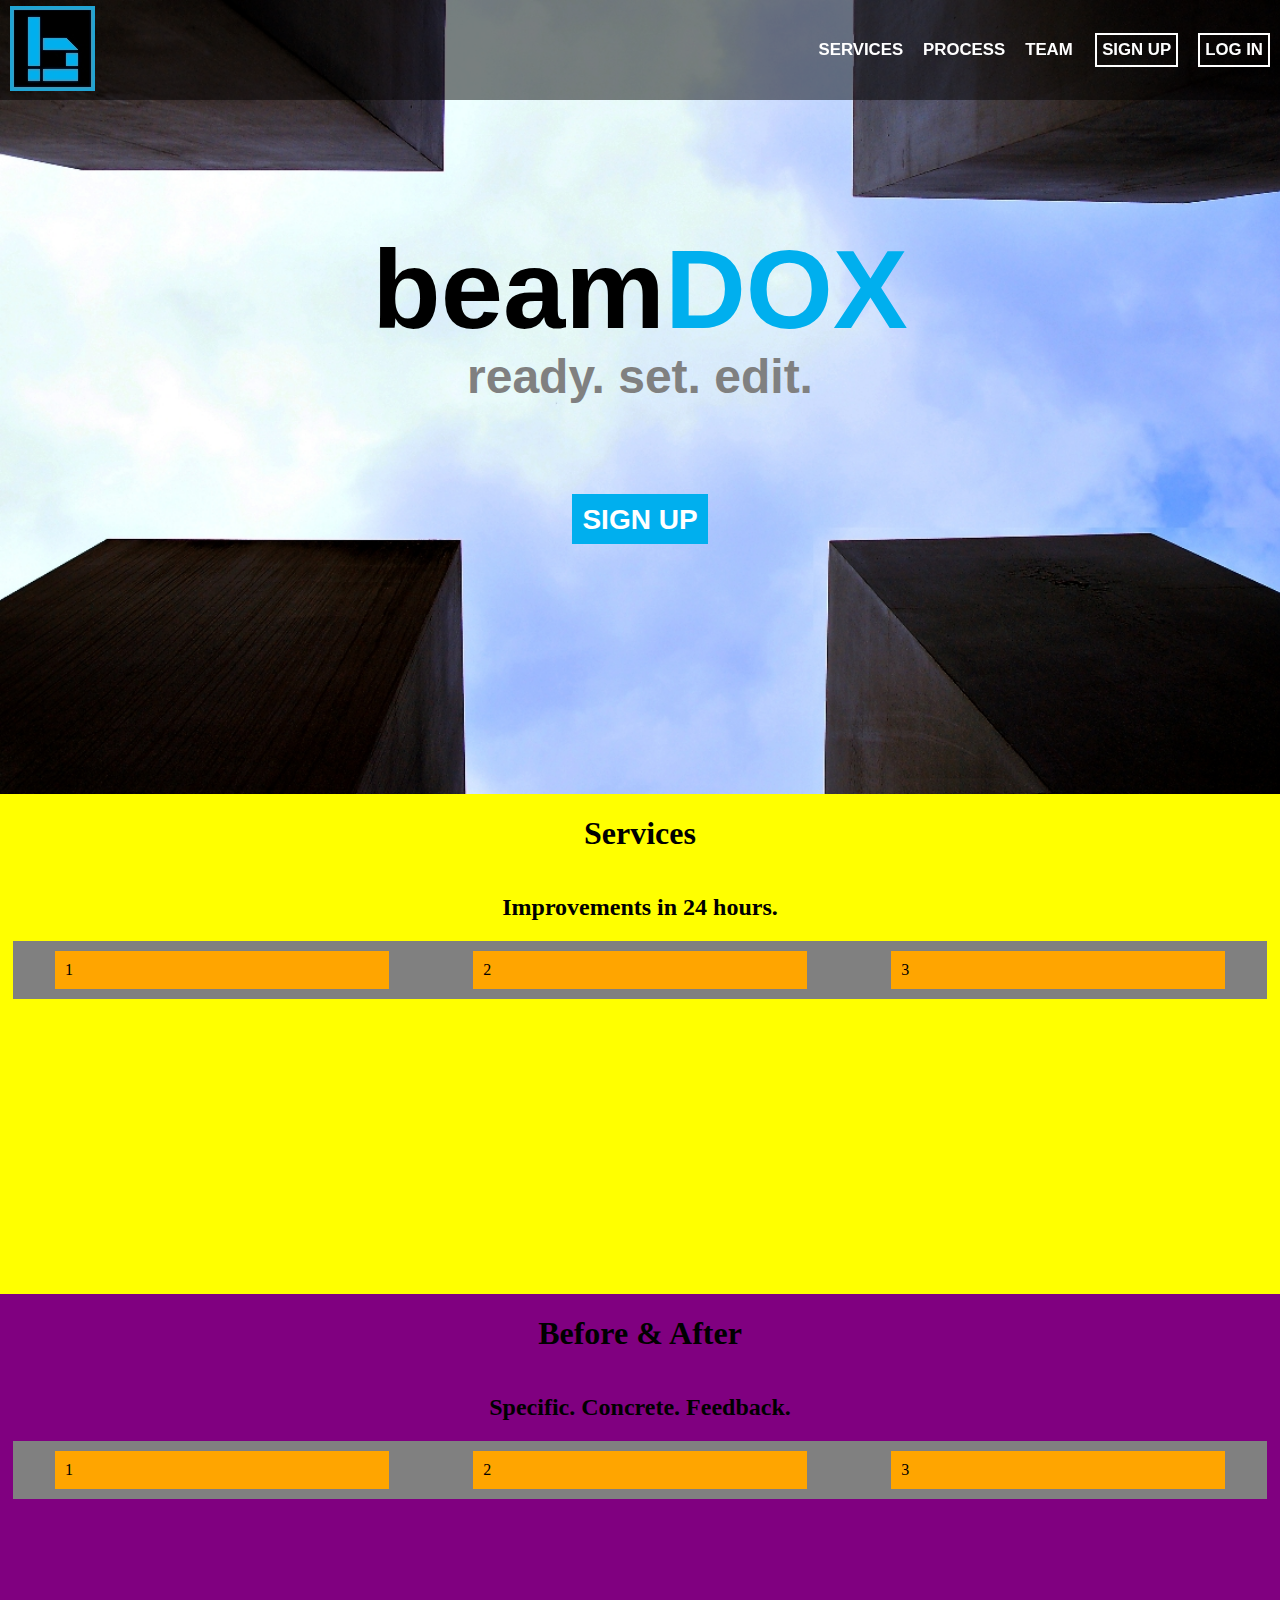
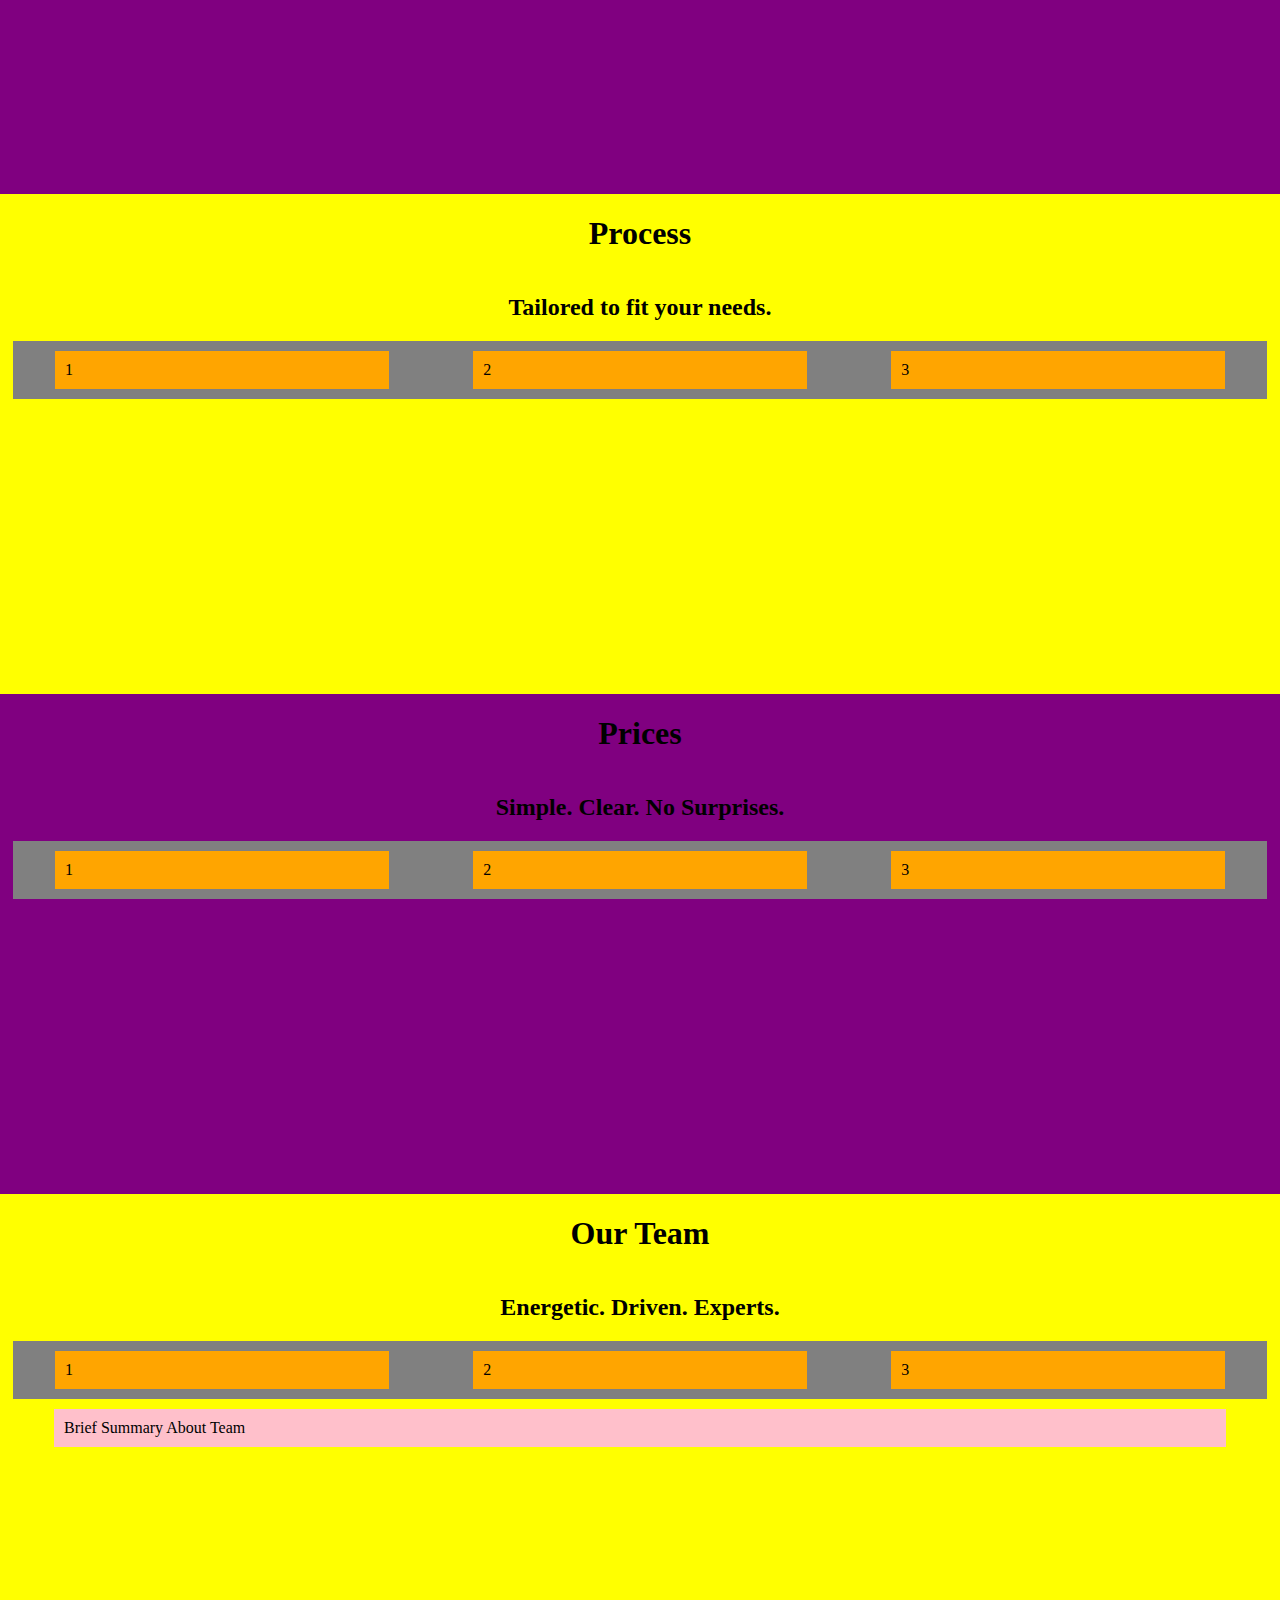
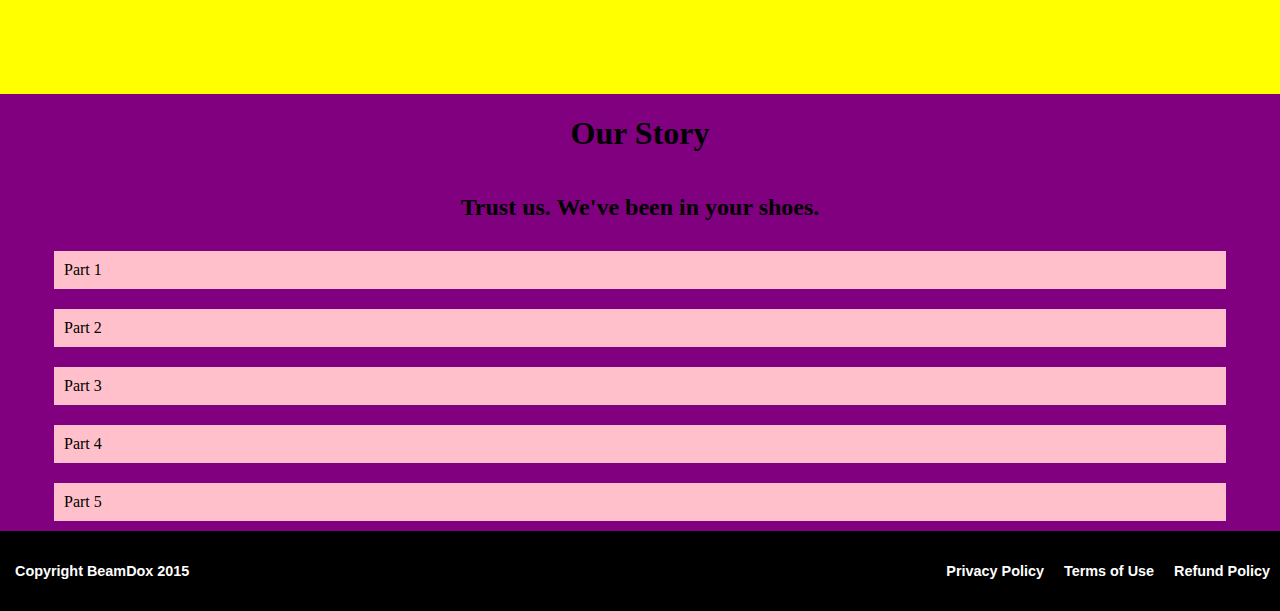
==== commit 00c01b5d: "Footer Cleanup" ====
--- a/Index.html
+++ b/Index.html
@@ -237,19 +237,19 @@
 	
 	<footer class="bottom">
 		<div class="copyright">
-			<div class="itemCopyRight">Copyright BeamDox 2015</div>
+			Copyright BeamDox 2015
 		</div>
 		
 		<div class="socMedia">
-			<div class="itemSocMedia"><a href="www.youtube.com"><i class="fa fa-youtube"></i></a></div>
-			<div class="itemSocMedia"><a href="www.facebook.com"><i class="fa fa-facebook-square"></i></a></div>
-			<div class="itemSocMedia"><a href="www.twitter.com"><i class="fa fa-twitter-square"></i></a></div>
+			<a href="www.youtube.com"><i class="fa fa-youtube"></i></a>
+			<a href="www.facebook.com"><i class="fa fa-facebook-square"></i></a>
+			<a href="www.twitter.com"><i class="fa fa-twitter-square"></i></a>
 		</div>
 		
 		<div class="policies">
-			<div class="itemPolicy"><a href="PrivacyPolicy.html">Privacy Policy</a></div>
-			<div class="itemPolicy"><a href="TermsOfUse.html">Terms of Use</a></div>
-			<div class="itemPolicy"><a href="RefundPolicy.html">Refund Policy</a></div>
+			<a class="policyStyle" href="PrivacyPolicy.html">Privacy Policy</a>
+			<a class="policyStyle" href="TermsOfUse.html">Terms of Use</a>
+			<a class="policyStyle" href="RefundPolicy.html">Refund Policy</a>
 		</div>
 	</footer>
 
--- a/CSS/Header.css
+++ b/CSS/Header.css
@@ -14,8 +14,8 @@
 	position:fixed;
 }
 
+
 /*logo container*/
-
 .logobox{
 	display:flex;
 	height:100px;
@@ -27,7 +27,6 @@
 
  
  /*this empty item is only for creating a buffer between logo and navlinks*/
-
 .itemEmptyNav{
 	flex:3;
 	background-color:black;
@@ -45,9 +44,7 @@
 }
 
 
-/* nav button stylings*/
-
-
+/* nav link stylings*/
 .navStyle{
 	cursor:pointer;
 	background:transparent;
@@ -59,9 +56,11 @@
 	outline: none;
 	font-size:105%;
 	font-weight: bold;
-	
 }
 
+nav a{
+	text-decoration:none;
+}
 .navStyle:hover {
 	color:#00AFEE;
 	text-decoration:none;
--- a/CSS/Footer.css
+++ b/CSS/Footer.css
@@ -1,75 +1,74 @@
 /*footer css style and layout*/
 /*bottom is used for the footer*/
+
 .bottom{
 	display:flex;
 	background-color:black;
-	height:100px;
+	height:auto;
 	width:100%;
 	margin: 0 auto;
 	flex-direction:row;
-	justify-content:space-around;
+	justify-content:space-between;
+	align-items:center;
 }
 
 /*this styles the box containing copyright; immediately following is the selector styling its item */
 
 .copyright{
 	display:flex;
-	background-color:pink;
-	height:100px;
+	height:80px;
 	width:100%/3;
-	flex-direction:row;
-	justify-content:space-between;
+	justify-content:flex-start;
+	align-items:center;
+	color:white;
+	font-family:Montserrat,"Helvetica Neue",Helvetica,Arial,sans-serif;
+	margin-left:15px;
+	font-size:90%;
+	font-weight:bold;
 	
 }
 
 
-.itemCopyRight{
-	background-color:skyblue;
-	margin:10px;
-}
-
 /*this styles the box containing social media links; immediately following is the selector styling those items */
 .socMedia{
 	display:flex;
-	background-color: green;
-	height:100px;
+	height:auto;
 	width:100%/3;
-	flex-direction:row;
-	justify-content:space-betwen;
-}
-
-.itemSocMedia{
-	background-color:skyblue;
-	padding:10px;
-	margin:10px;
+	justify-content:center;
+	align-items:center;
+	flex-grow:2;
 }
 
 
 /*this styles the box containing policy links; immediately following is the selector styling those items */
-
 .policies{
 	display:flex;
-	background-color:red;
-	height:100px;
 	width:100%/3;
 	flex-direction:row;
 	justify-content:space-between;
-
 }
 
-.itemPolicy{
-	background-color:skyblue;
+.policyStyle{
+	cursor:pointer;
+	background:transparent;
+	color:white;
+	font-family: Montserrat,"Helvetica Neue",Helvetica,Arial,sans-serif;
+	min-width:50px;
+	border-style:none;
 	margin:10px;
+	outline: none;
+	font-size:90%;
+	font-weight: bold;
 }
 
+
 /*footer policies links styling*/
-
-a{
+.bottom a{
 	text-decoration: none;
 	color: white;
 }
 
-a:hover{
+.bottom a:hover{
 	text-decoration: underline;
 	color:#00AFEE;
 }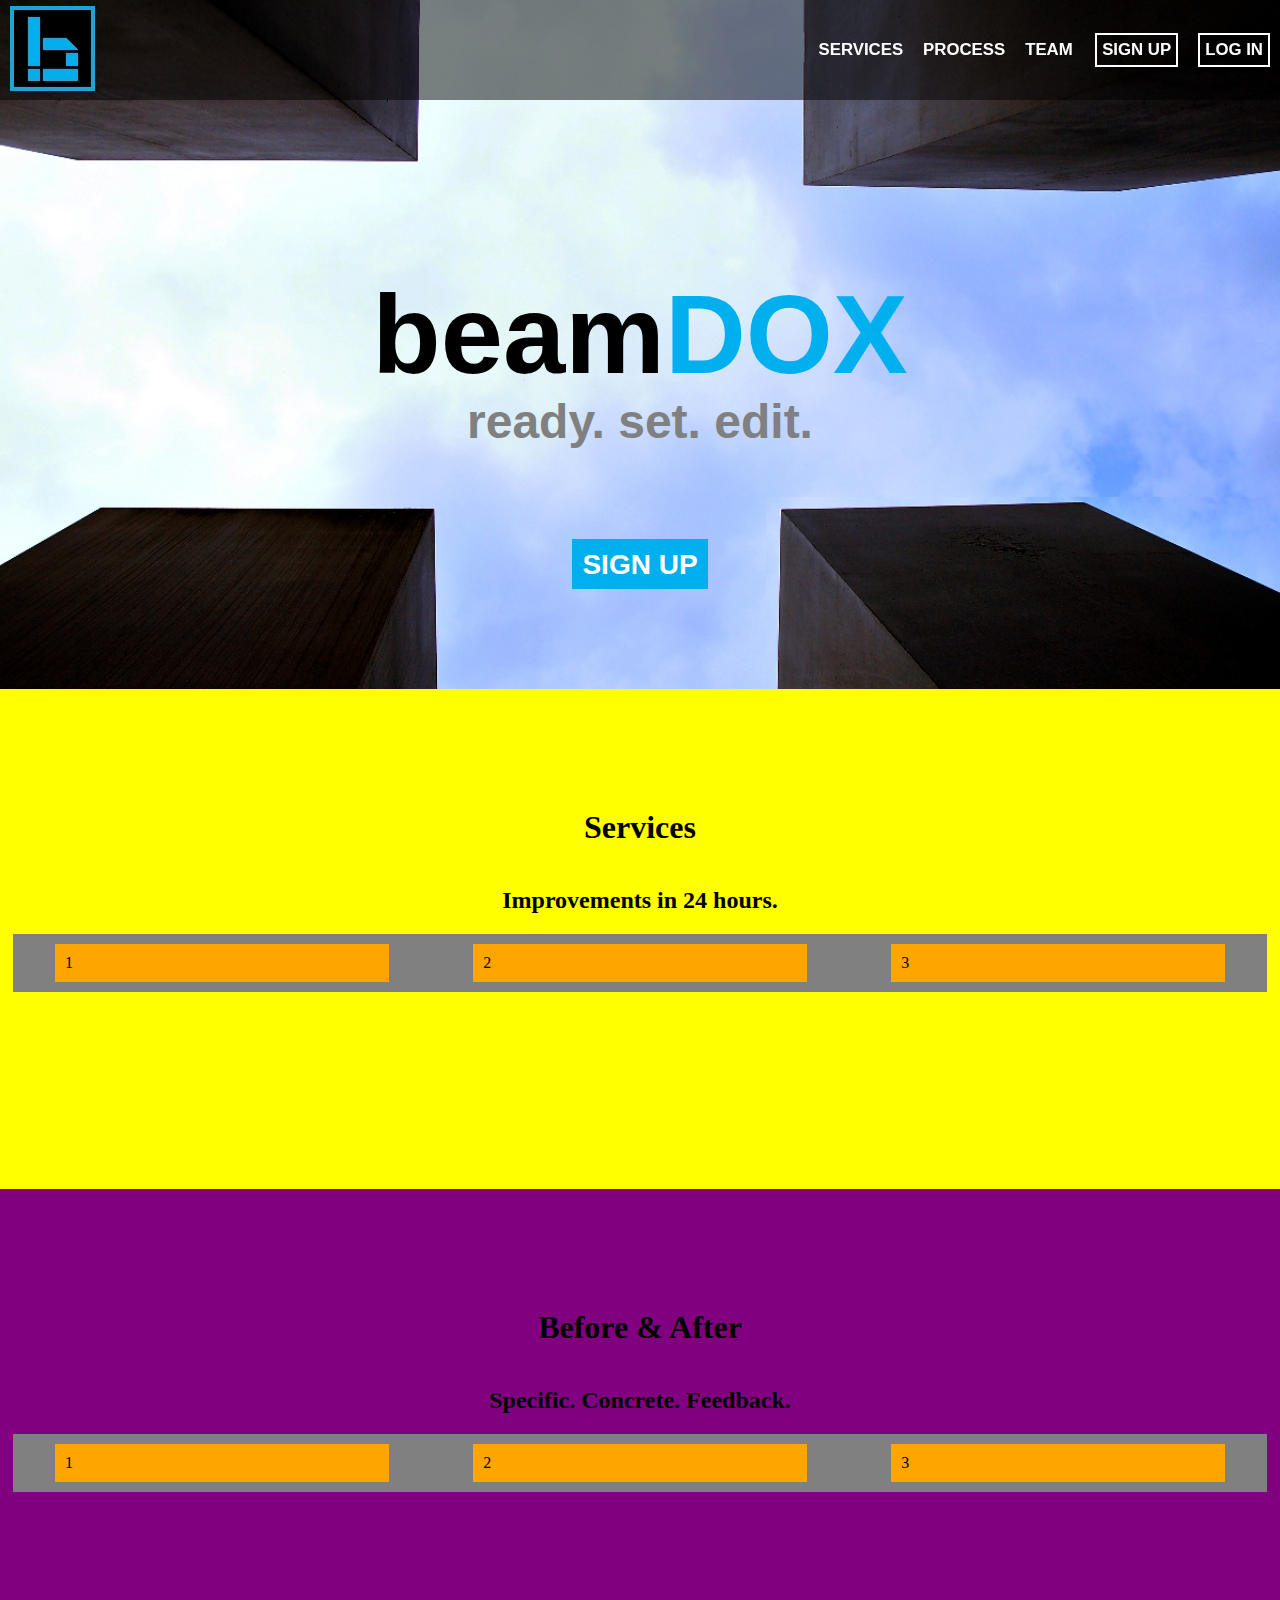
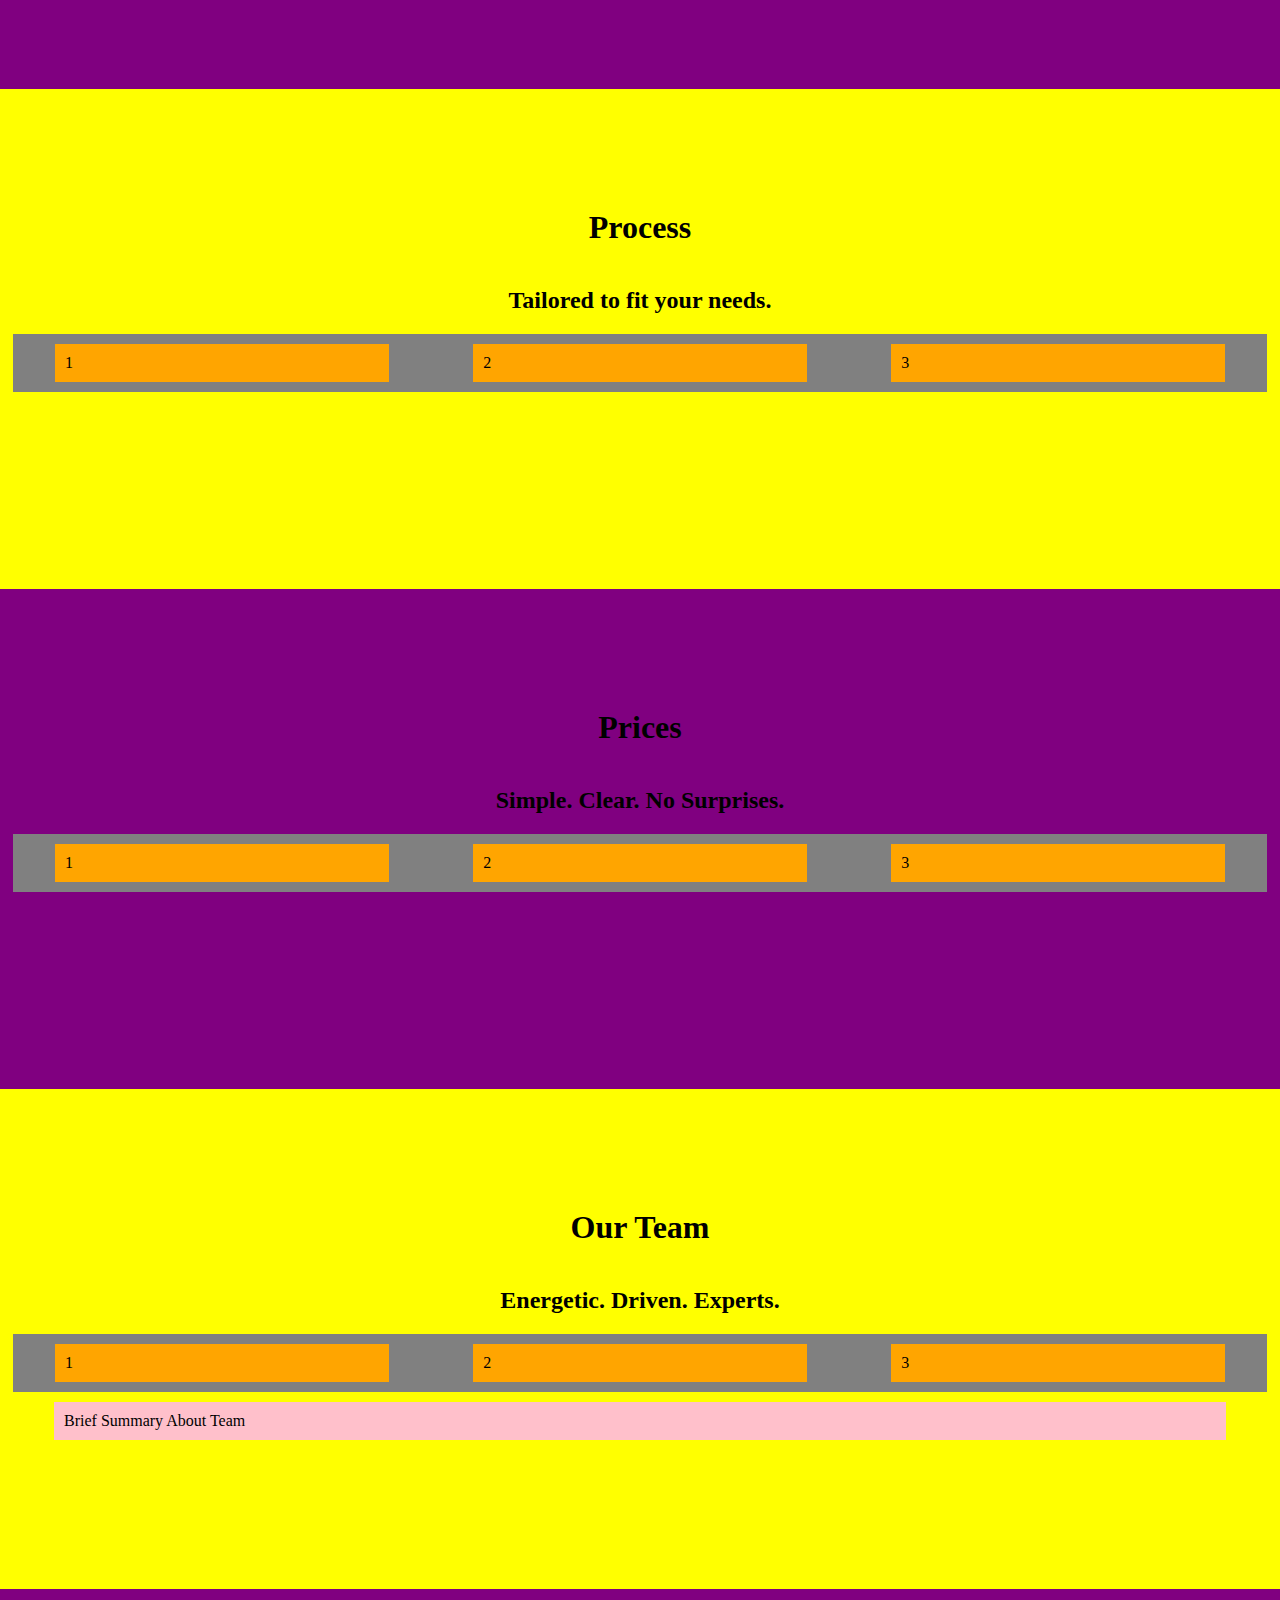
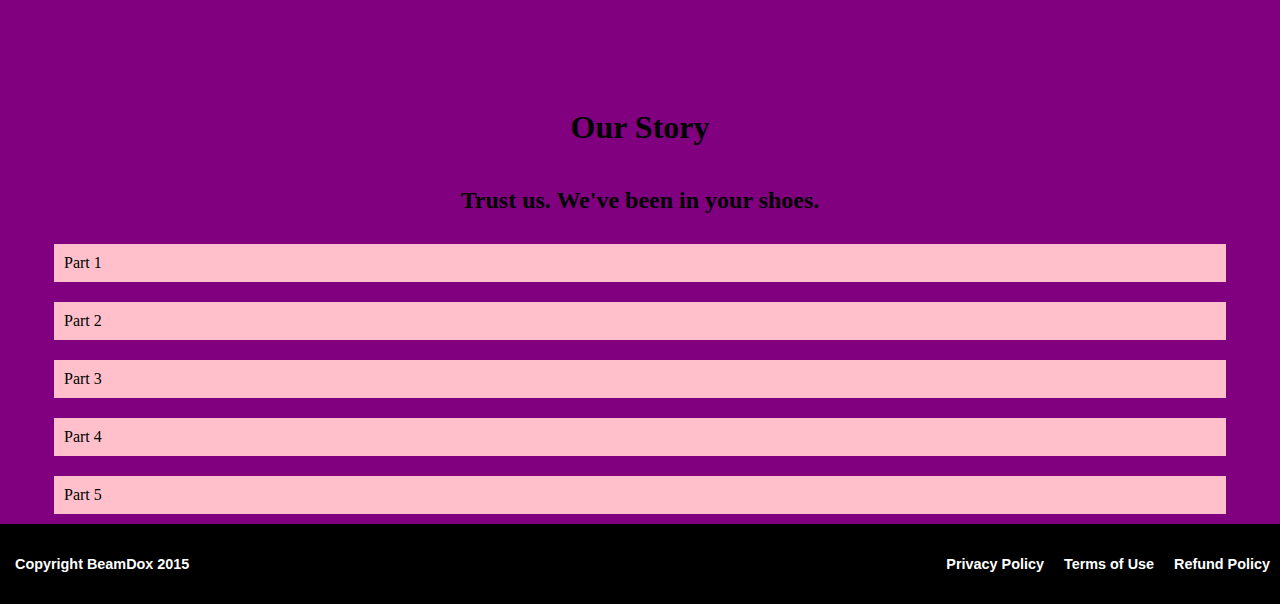
==== commit 9876a4a5: "In-page anchor positioning" ====
--- a/Index.html
+++ b/Index.html
@@ -159,20 +159,17 @@
 	<!--hero section-->
 	<main class="core">
 		<section class="heroSection">
-			<div><h1 class="title">beam<span class="blueFont">DOX</span></h1></div>
-			<div><h2 class="subtitle">ready. set. edit.</h2></div>
-			<div>
-				<form action="#openModalSignUp">
+			<h1 class="title">beam<span class="blueFont">DOX</span></h1>
+			<h2 class="subtitle">ready. set. edit.</h2>
+			<form action="#openModalSignUp">
 					<button class="buttonHero">SIGN UP</button>
-				</form>
-			</div>
-			<div class="emptyDiv"></div>
+			</form>
 		</section>
 		
 		<!--Services Link Section-->
 		<section id="servicesAnchor" class="sectionServices">
-			<div><h1>Services</h1></div>
-			<div><h2>Improvements in 24 hours.</h2></div>
+			<h1>Services</h1>
+			<h2>Improvements in 24 hours.</h2>
 			<div class="sectionThreeColumnContent">
 				<div class="itemThreeColumnContent">1</div>
 				<div class="itemThreeColumnContent">2</div>
@@ -181,8 +178,8 @@
 		</section>
 		
 		<section class="sectionBNA">
-			<div><h1>Before & After</h1></div>
-			<div><h2>Specific. Concrete. Feedback.</h2></div>
+			<h1>Before & After</h1>
+			<h2>Specific. Concrete. Feedback.</h2>
 			<div class="sectionThreeColumnContent">
 				<div class="itemThreeColumnContent">1</div>
 				<div class="itemThreeColumnContent">2</div>
@@ -193,8 +190,8 @@
 		<!--Process Link Section-->
 	
 		<section id="processAnchor" class="sectionProcess">
-			<div><h1>Process</h1></div>
-			<div><h2>Tailored to fit your needs.</h2></div>
+			<h1>Process</h1>
+			<h2>Tailored to fit your needs.</h2>
 			<div class="sectionThreeColumnContent">
 				<div class="itemThreeColumnContent">1</div>
 				<div class="itemThreeColumnContent">2</div>
@@ -202,8 +199,8 @@
 			</div>
 		</section>
 		<section class="sectionPrices">
-			<div><h1>Prices</h1></div>
-			<div><h2>Simple. Clear. No Surprises.</h2></div>
+			<h1>Prices</h1>
+			<h2>Simple. Clear. No Surprises.</h2>
 			<div class="sectionThreeColumnContent">
 				<div class="itemThreeColumnContent">1</div>
 				<div class="itemThreeColumnContent">2</div>
@@ -214,8 +211,8 @@
 		<!--Team Link Section-->
 	
 		<section id="teamAnchor" class="sectionTeam">
-			<div><h1>Our Team</h1></div>
-			<div><h2>Energetic. Driven. Experts.</h2></div>
+			<h1>Our Team</h1>
+			<h2>Energetic. Driven. Experts.</h2>
 			<div class="sectionThreeColumnContent">
 				<div class="itemThreeColumnContent">1</div>
 				<div class="itemThreeColumnContent">2</div>
@@ -225,8 +222,8 @@
 		</section>
 		
 		<section class="sectionStory">
-			<div><h1>Our Story</h1></div>
-			<div><h2>Trust us. We've been in your shoes.</h2></div>
+			<h1>Our Story</h1>
+			<h2>Trust us. We've been in your shoes.</h2>
 			<div class="itemStoryContent">Part 1</div>
 			<div class="itemStoryContent">Part 2</div>
 			<div class="itemStoryContent">Part 3</div>
--- a/CSS/Index.css
+++ b/CSS/Index.css
@@ -16,7 +16,7 @@
 .heroSection{
 	display:flex;	
 	width:100%;
-	height:auto;	
+	height:100%;	
 	margin: 0 auto;
 	flex-direction:column;
 	justify-content:center;
@@ -25,6 +25,7 @@
 	background-repeat:no-repeat;
 	background-size: cover;
 	color:black;
+	
 }
 
 
@@ -35,7 +36,6 @@
 	font-weight:bold;
 	font-size:700%;
 	padding-top:150px;
-
 }
 
 .subtitle{
@@ -63,7 +63,7 @@
 	font-size:175%;
 	font-weight:bold;
 	padding:10px;
-	
+	margin-bottom:100px;
 	
 }
 
--- a/CSS/Services.css
+++ b/CSS/Services.css
@@ -1,5 +1,8 @@
+/*sections styling below*/
 
-/*sections styling below*/
+section h1{
+	margin-top:120px;
+}
 
 .sectionServices{
 	display:flex;
@@ -35,6 +38,8 @@
 }
 
 .itemThreeColumnContent{
+	display:flex;
+	flex-direction:column;
 	background-color:orange;
 	padding:10px;
 	margin:10px;
--- a/CSS/Process.css
+++ b/CSS/Process.css
@@ -1,6 +1,8 @@
+/*sections styling below*/
 
-
-/*sections styling below*/
+section h1{
+	margin-top:120px;
+}
 
 .sectionProcess{
 	display:flex;
--- a/CSS/Team.css
+++ b/CSS/Team.css
@@ -1,6 +1,7 @@
-
-
 /*sections styling below*/
+section h1{
+	margin-top:120px;
+}
 
 .sectionTeam{
 	display:flex;
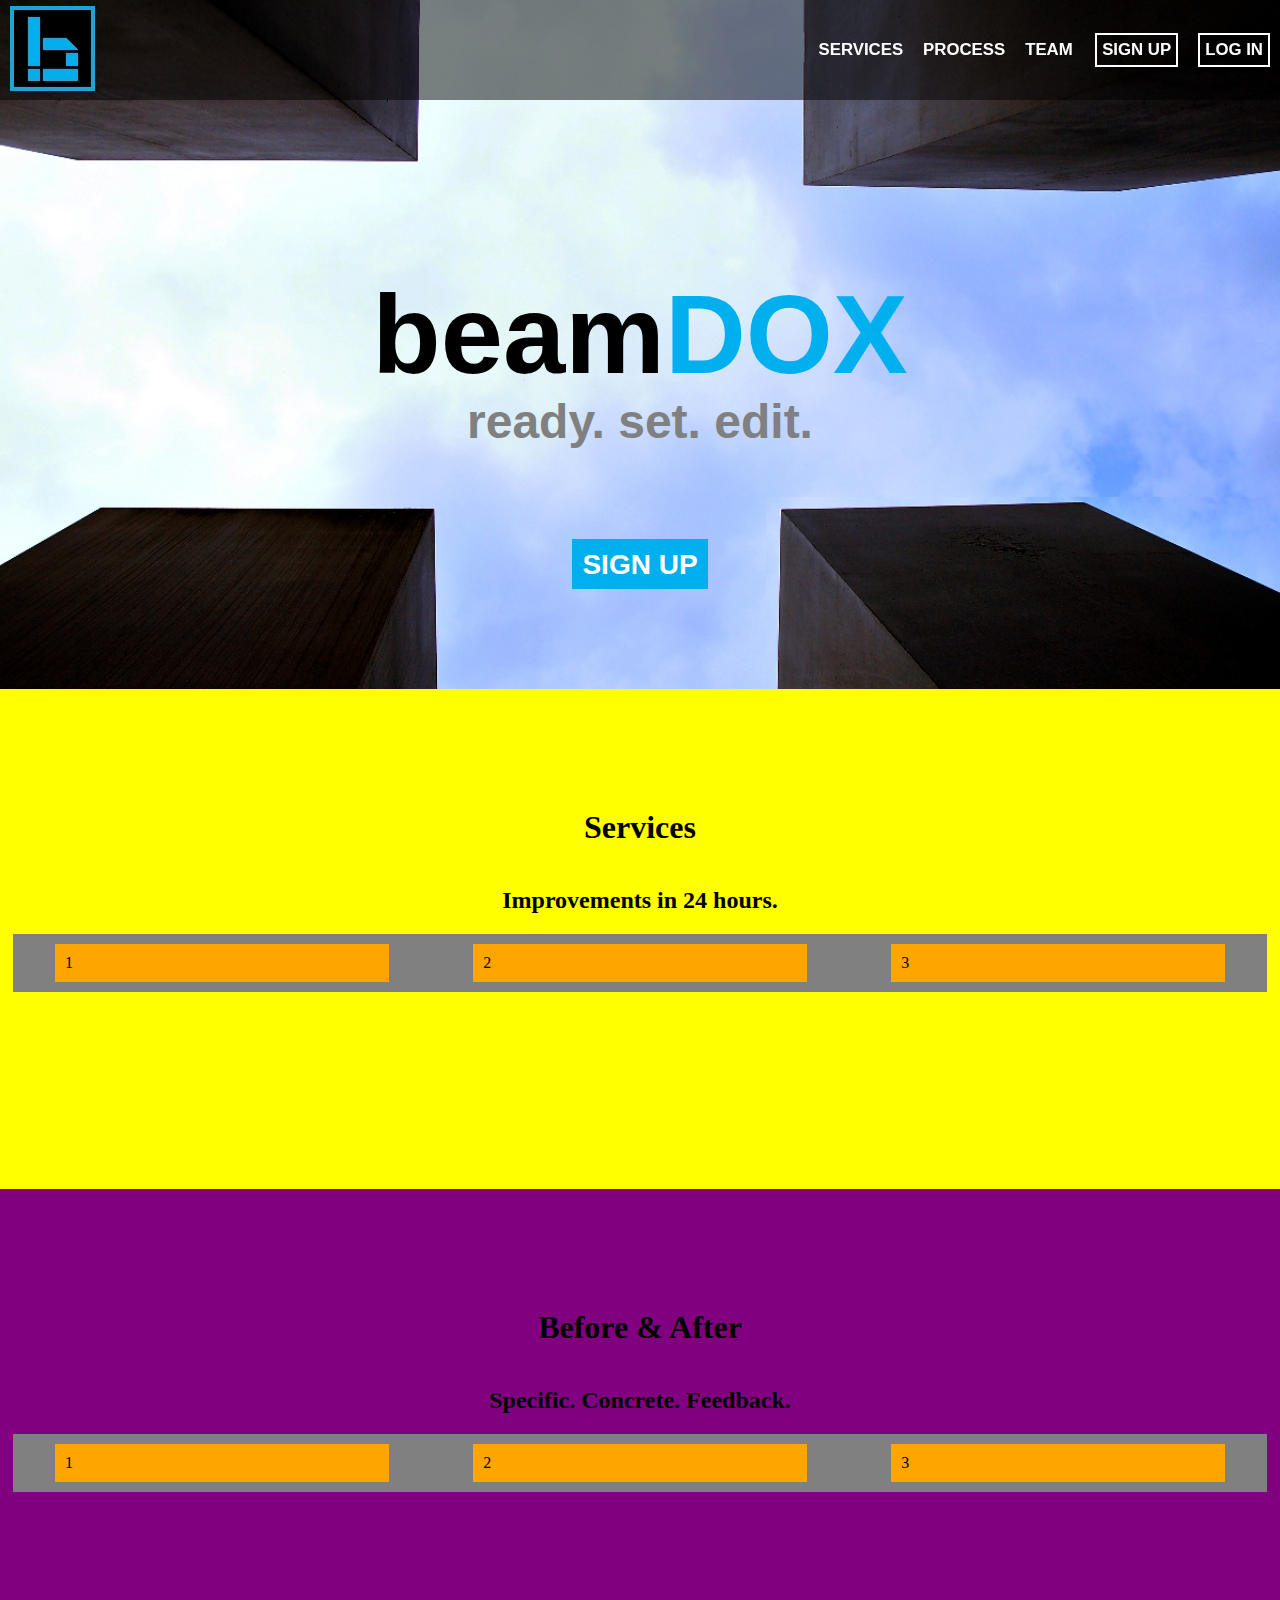
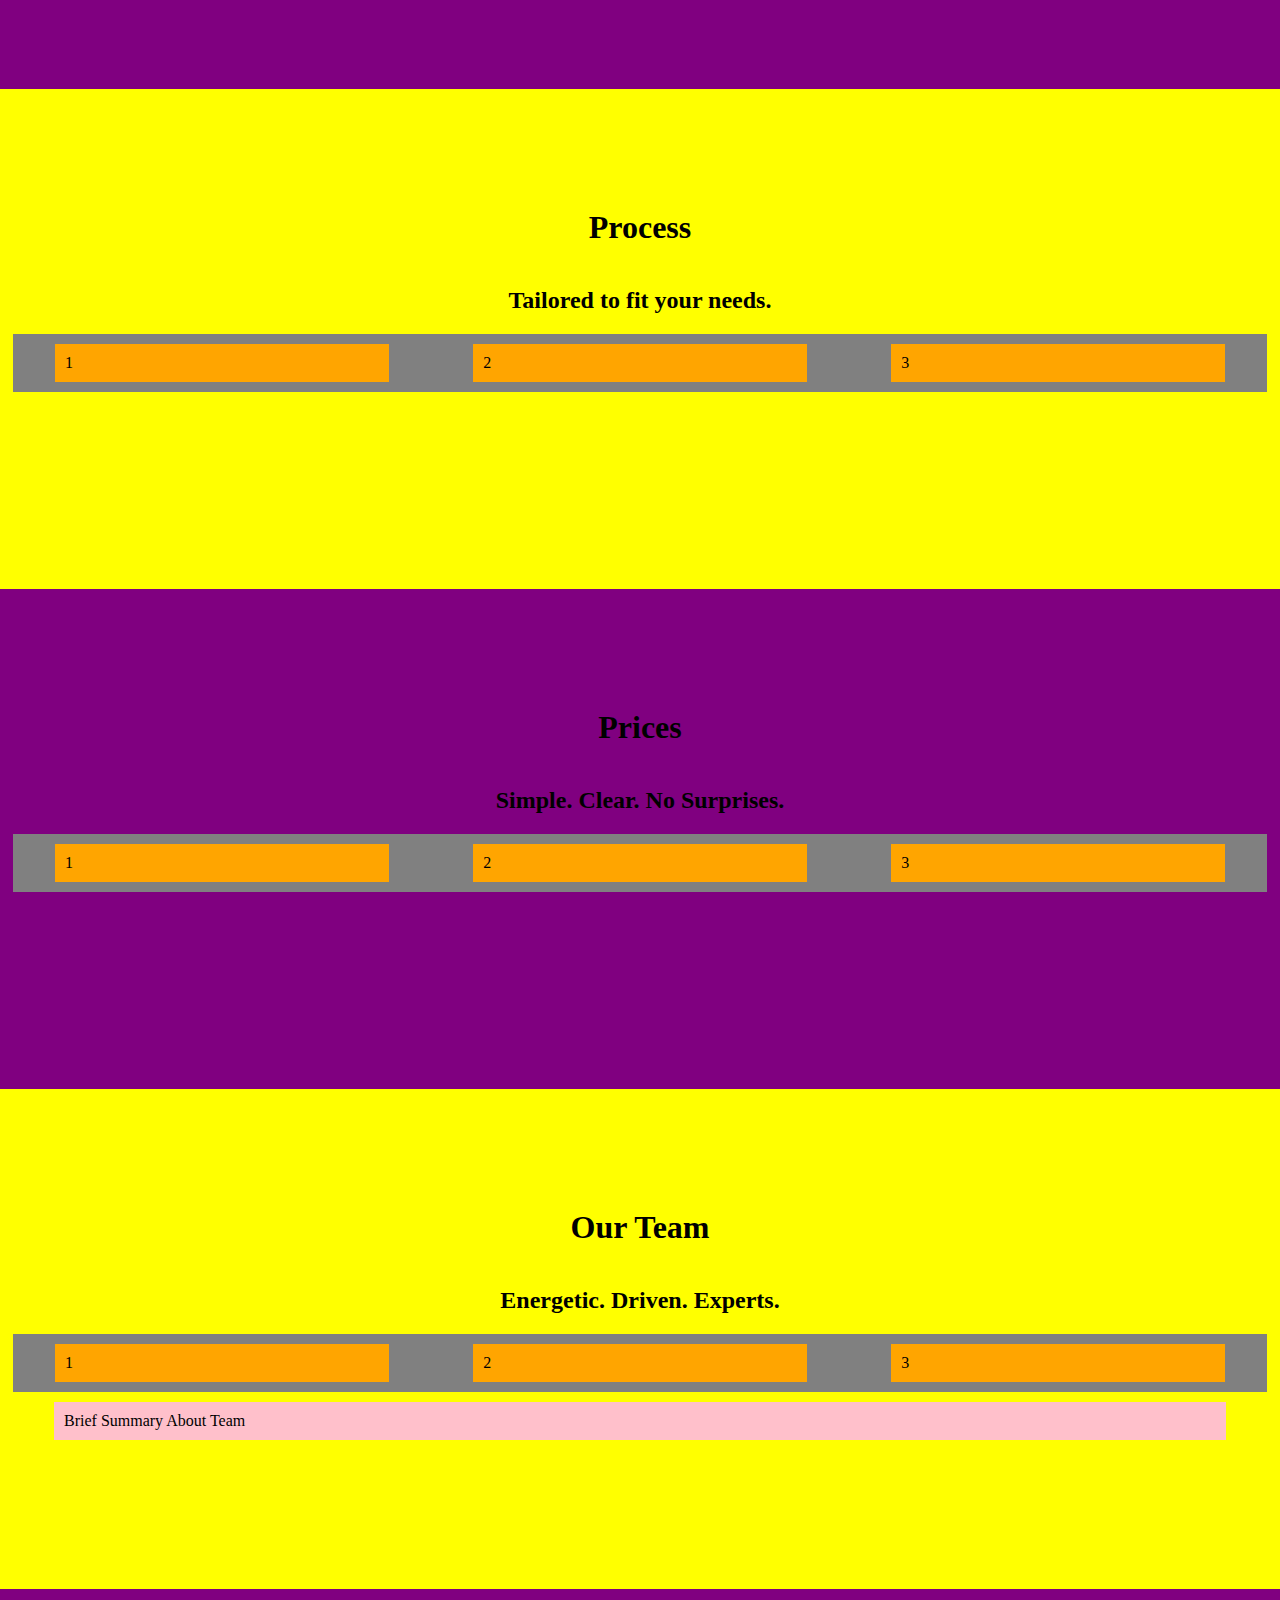
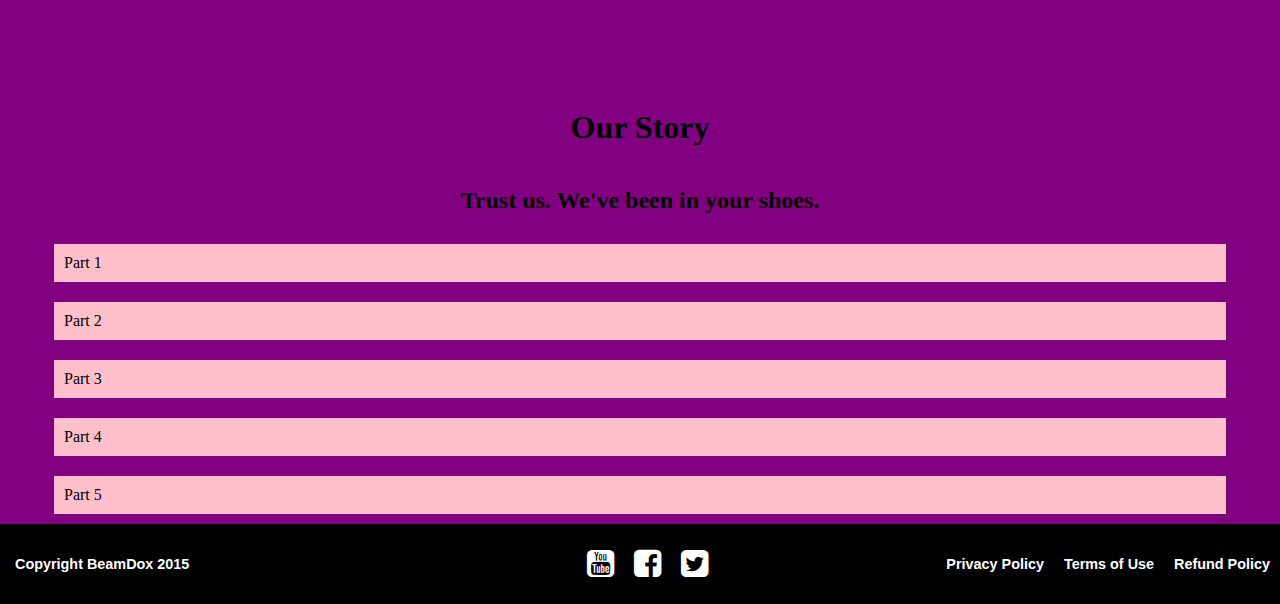
==== commit 5379ed29: "Policies Pages" ====
--- a/Index.html
+++ b/Index.html
@@ -3,7 +3,7 @@
 <head>
 	<meta charset="UTF-8">
 	<title>BeamDox</title>
-	<link rel="stylesheet" href="CSS/Font-awesome.css">
+	<link rel="stylesheet" href="http://maxcdn.bootstrapcdn.com/font-awesome/4.3.0/css/font-awesome.min.css">
 	<link rel="stylesheet" href="CSS/Index.css">
 	<link rel="stylesheet" href="CSS/LoginSignupModal.css">
 	<link rel="stylesheet" href="CSS/Header.css">
@@ -232,15 +232,16 @@
 		</section>
 	</main>
 	
+	<!--footer section starts here-->
 	<footer class="bottom">
 		<div class="copyright">
 			Copyright BeamDox 2015
 		</div>
 		
 		<div class="socMedia">
-			<a href="www.youtube.com"><i class="fa fa-youtube"></i></a>
-			<a href="www.facebook.com"><i class="fa fa-facebook-square"></i></a>
-			<a href="www.twitter.com"><i class="fa fa-twitter-square"></i></a>
+			<a href="www.youtube.com"><i class="fa fa-youtube-square fa-2x"></i></a>
+			<a href="www.facebook.com"><i class="fa fa-facebook-square fa-2x"></i></a>
+			<a href="www.twitter.com"><i class="fa fa-twitter-square fa-2x"></i></a>
 		</div>
 		
 		<div class="policies">
--- a/CSS/Footer.css
+++ b/CSS/Footer.css
@@ -1,6 +1,7 @@
 /*footer css style and layout*/
+
+
 /*bottom is used for the footer*/
-
 .bottom{
 	display:flex;
 	background-color:black;
@@ -17,7 +18,7 @@
 .copyright{
 	display:flex;
 	height:80px;
-	width:100%/3;
+	width:100%;
 	justify-content:flex-start;
 	align-items:center;
 	color:white;
@@ -25,27 +26,28 @@
 	margin-left:15px;
 	font-size:90%;
 	font-weight:bold;
-	
 }
-
 
 /*this styles the box containing social media links; immediately following is the selector styling those items */
 .socMedia{
 	display:flex;
 	height:auto;
-	width:100%/3;
+	width:100%;
 	justify-content:center;
 	align-items:center;
-	flex-grow:2;
 }
 
+.socMedia a{
+	margin-left:10px;
+	margin-right:10px;
+}
 
 /*this styles the box containing policy links; immediately following is the selector styling those items */
 .policies{
 	display:flex;
-	width:100%/3;
+	width:100%;
 	flex-direction:row;
-	justify-content:space-between;
+	justify-content:flex-end;
 }
 
 .policyStyle{
